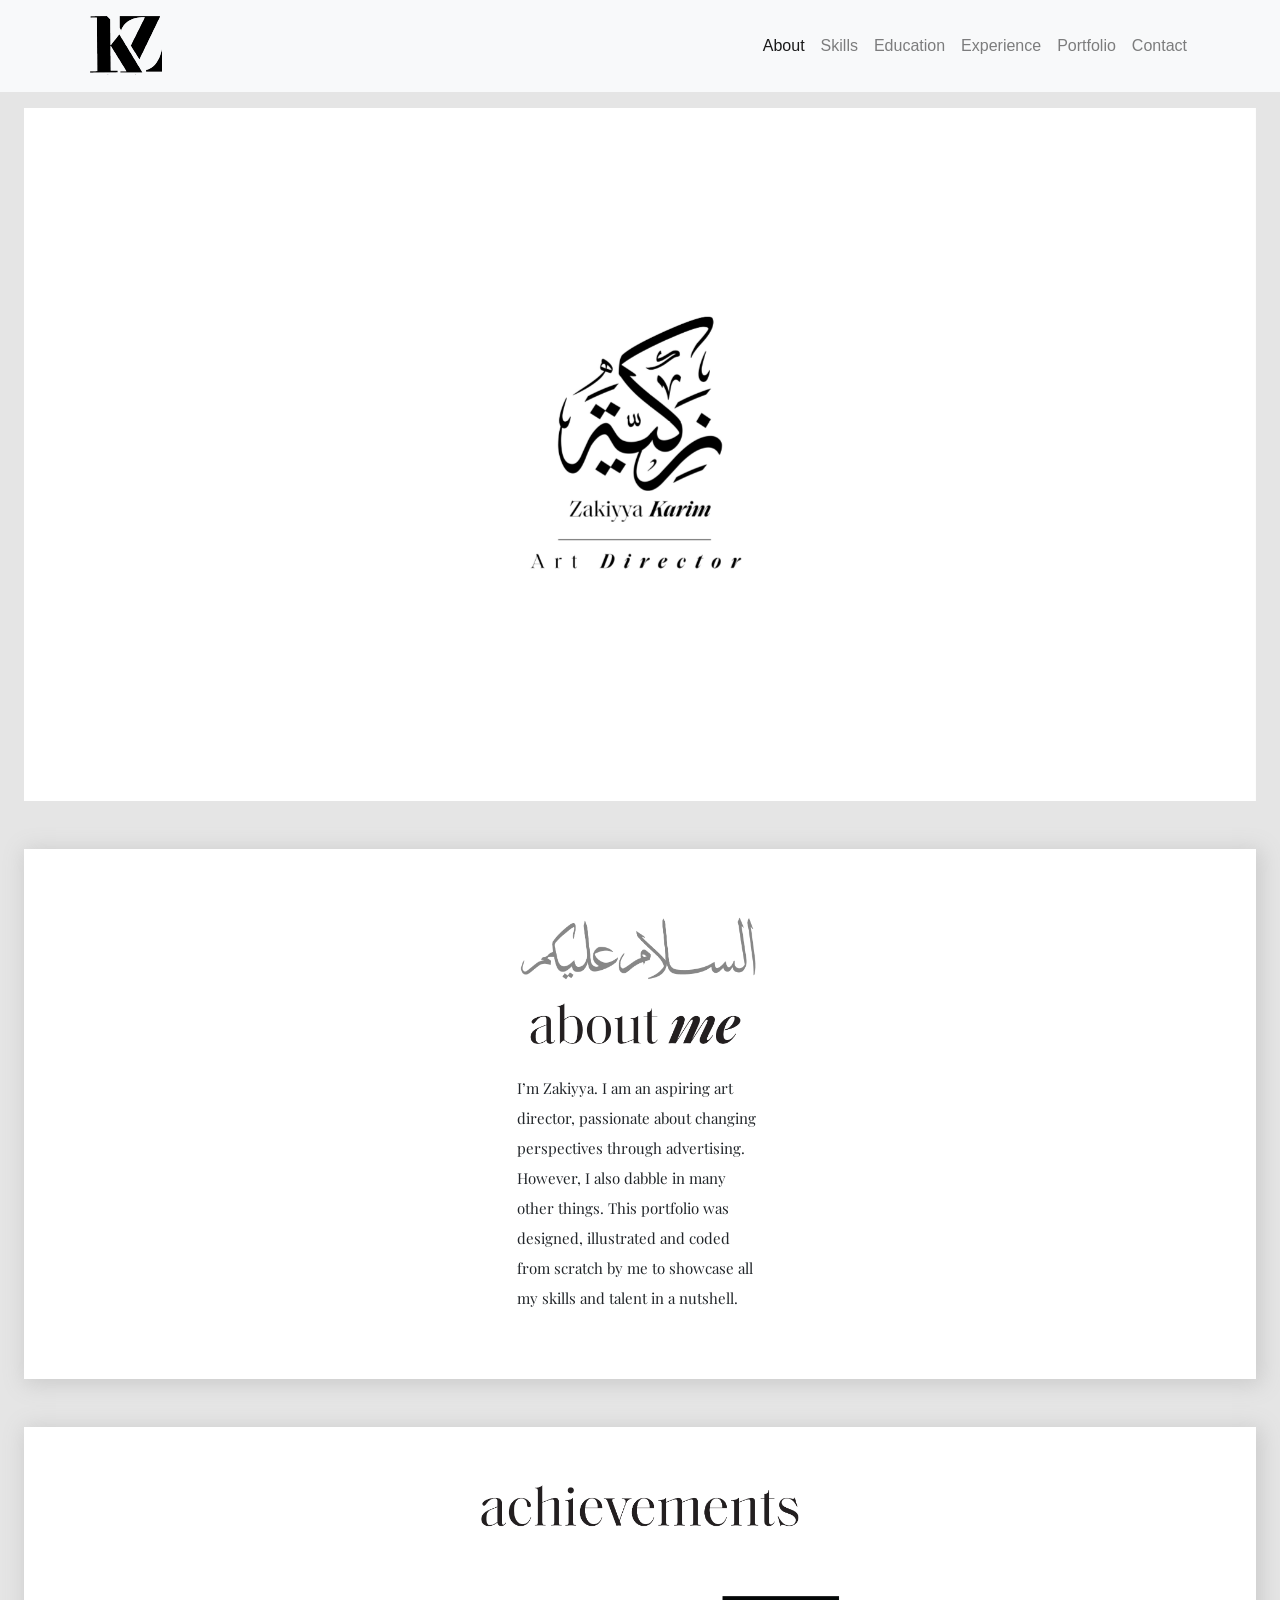
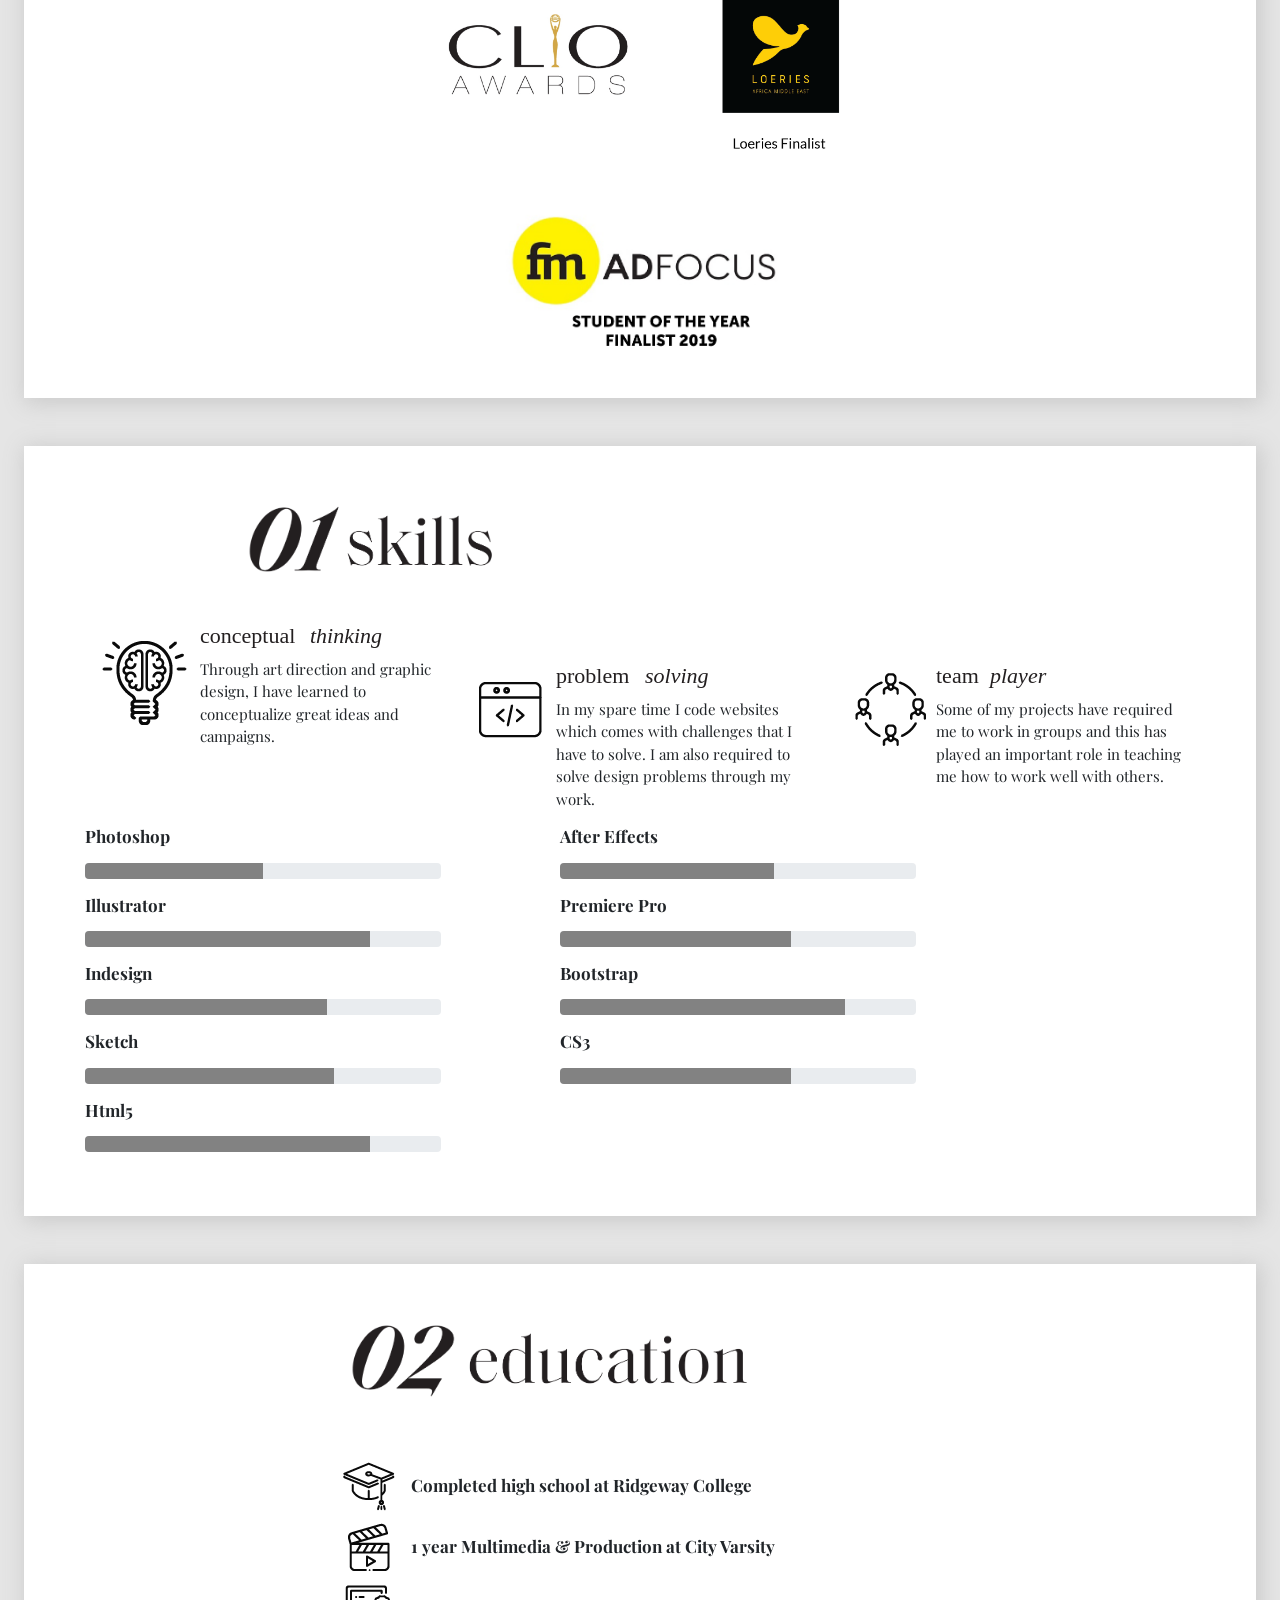
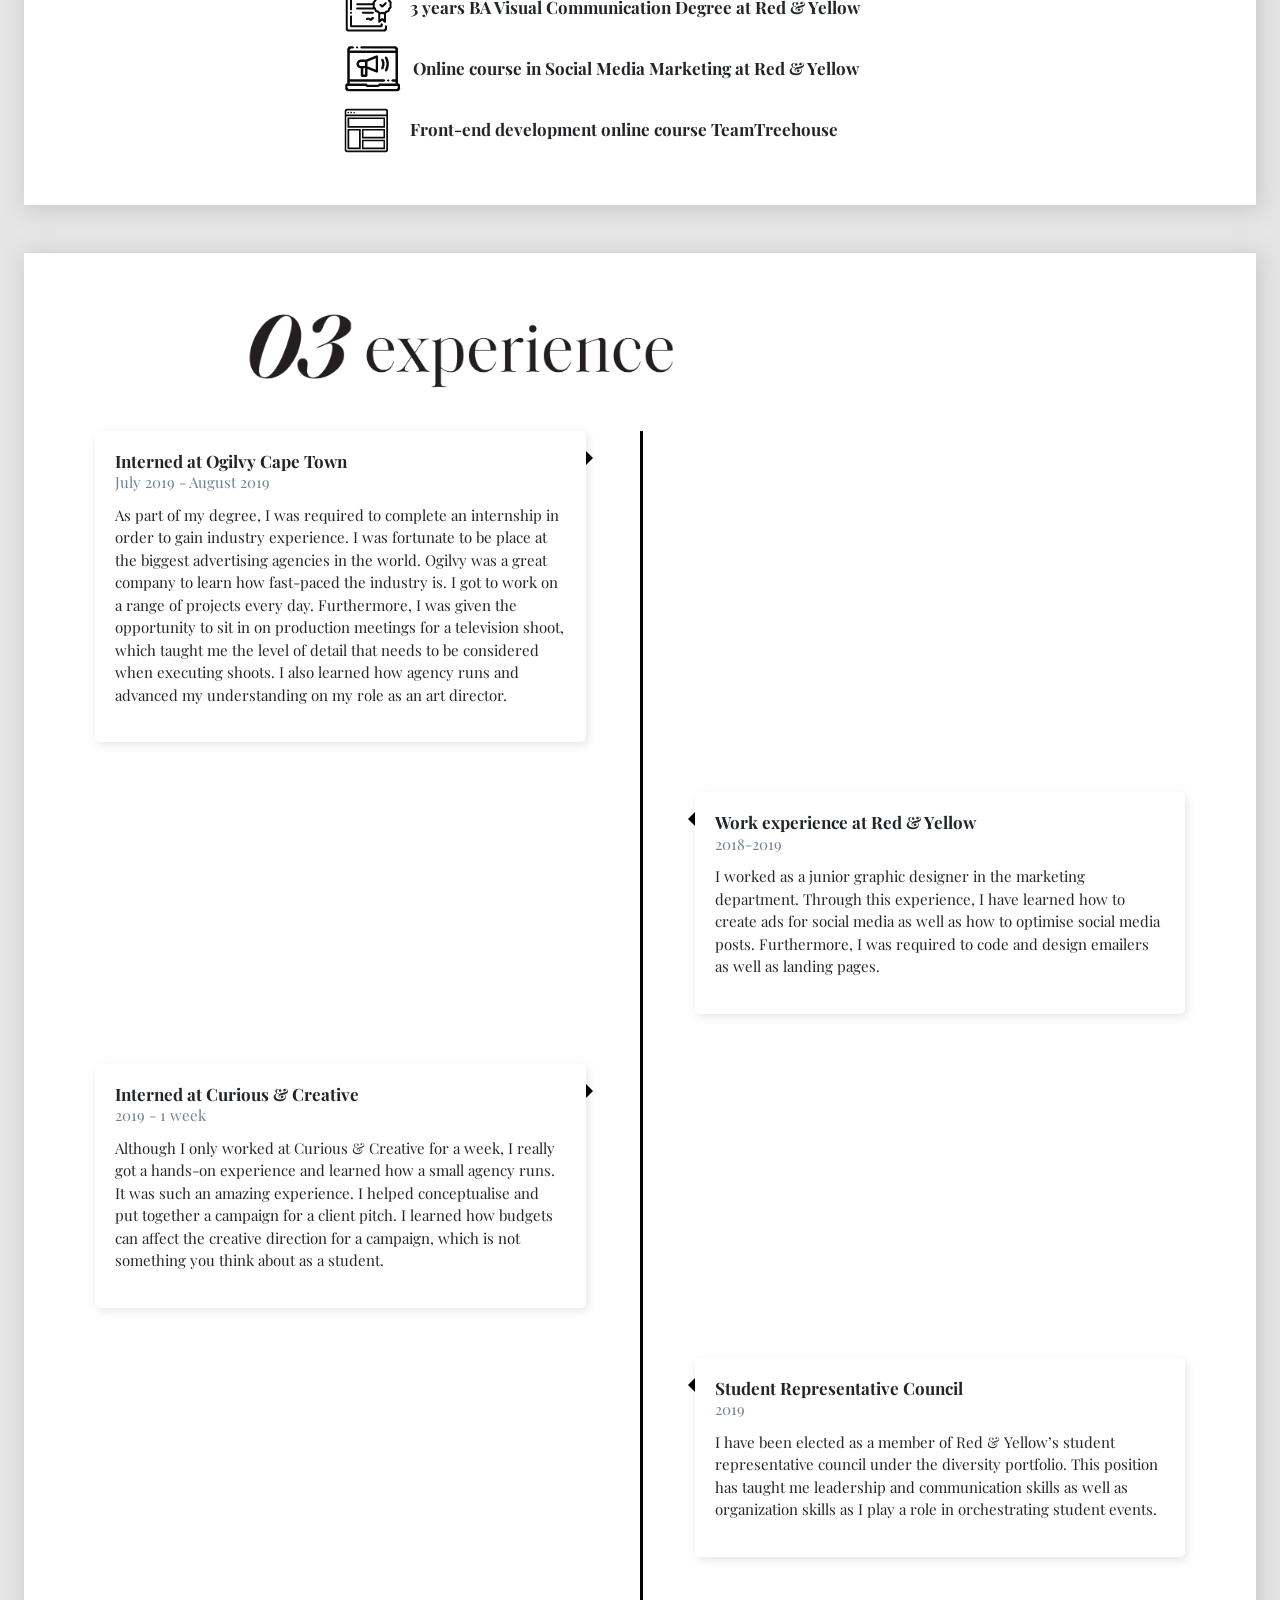
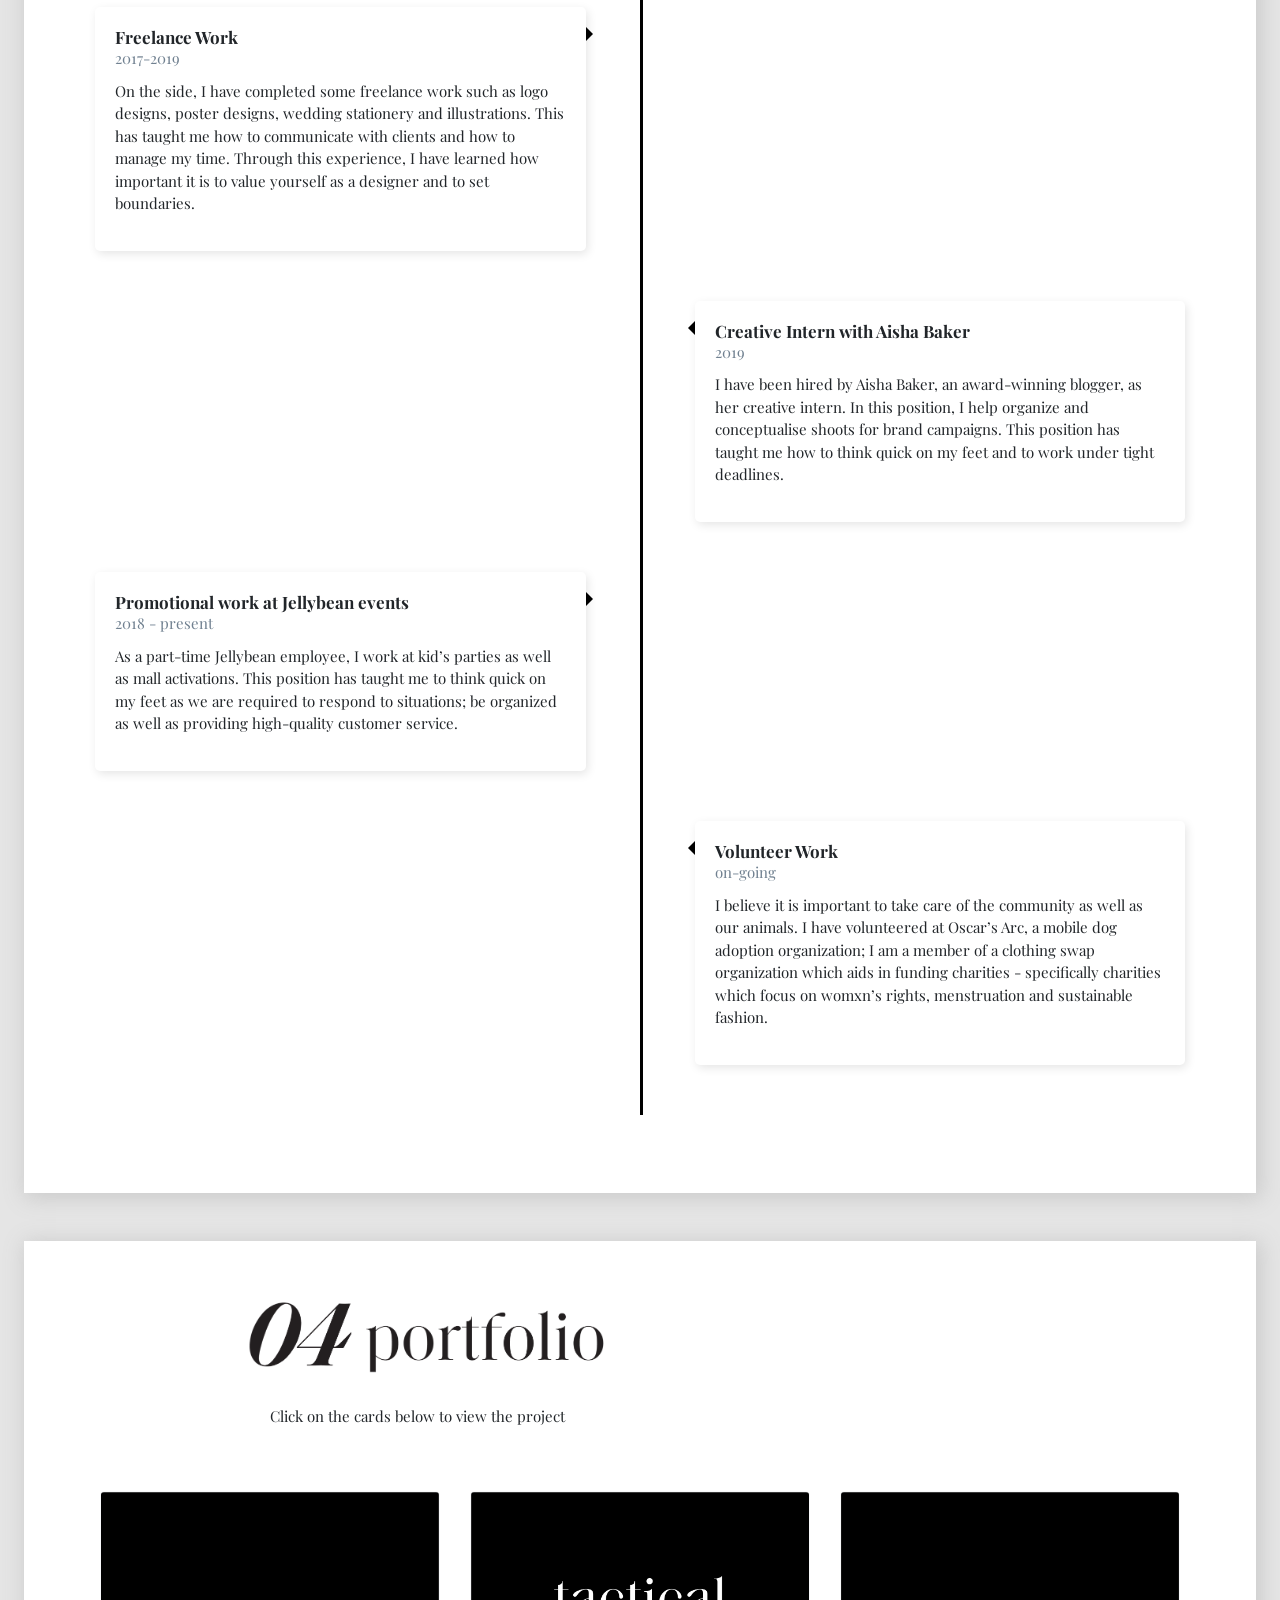
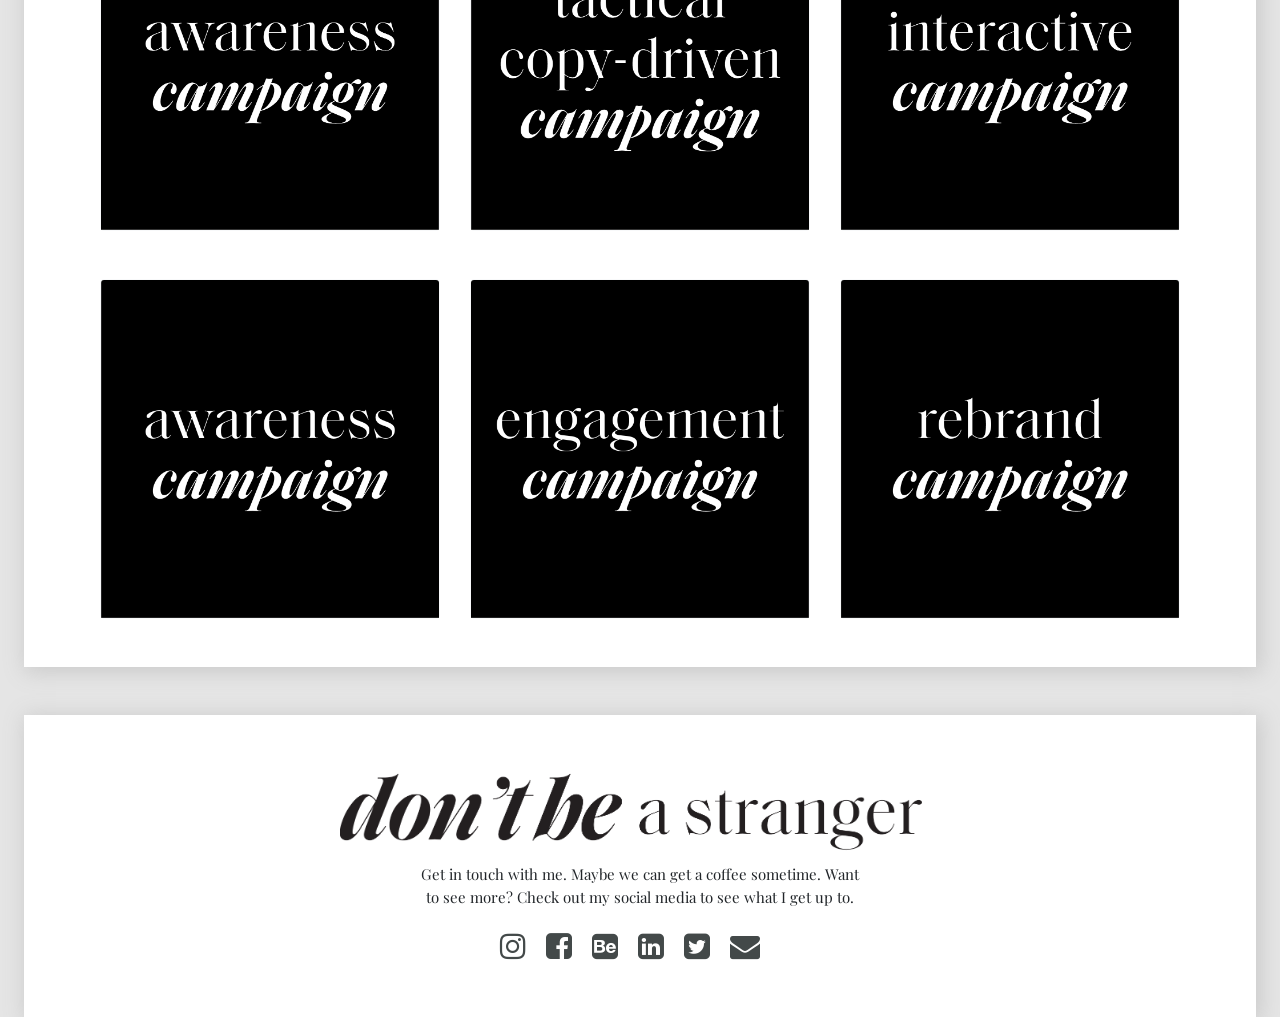
==== index.html @ 4becac63 "font d" ====
<!doctype html>
<html lang="en">
  <head>
    <!-- Required meta tags -->
    <meta charset="utf-8">
    <meta name="viewport" content="width=device-width, initial-scale=1, shrink-to-fit=no">

    <!-- Bootstrap CSS -->
    <link rel="stylesheet" href="https://stackpath.bootstrapcdn.com/bootstrap/4.3.1/css/bootstrap.min.css" integrity="sha384-ggOyR0iXCbMQv3Xipma34MD+dH/1fQ784/j6cY/iJTQUOhcWr7x9JvoRxT2MZw1T" crossorigin="anonymous">
 <!--css-->
      <link href="https://fonts.googleapis.com/css?family=Playfair+Display&display=swap" rel="stylesheet">
      <link rel="stylesheet" href="css/styles.css">
        
         <link rel="stylesheet" href="timeline/css/style.css">
       <link rel="stylesheet" href="https://cdnjs.cloudflare.com/ajax/libs/font-awesome/4.7.0/css/font-awesome.min.css">
   
    <title>Zakiyya Karim</title>
      <script src="https://cdnjs.cloudflare.com/ajax/libs/modernizr/2.8.3/modernizr.min.js" type="text/javascript"></script>
      <script src="typewriterjs-master/dist/core.js"></script>
            
  </head>
  <body>
    <!--Navbar-->
         <nav class="navbar navbar-expand-lg navbar-light bg-light">
             <div class="container">
      <a class="navbar-brand" href="#"><img src="images/logo-01.png"> </a>
      <button class="navbar-toggler" type="button" data-toggle="collapse" data-target="#navbarNavAltMarkup" aria-controls="navbarNavAltMarkup" aria-expanded="false" aria-label="Toggle navigation">
        <span class="navbar-toggler-icon"></span>
      </button>
        <div class="collapse navbar-collapse" id="navbarNavAltMarkup">
        <div class="navbar-nav ml-auto">
          <a class="nav-item nav-link active" href="#about">About <span class="sr-only">(current)</span></a>
          <a class="nav-item nav-link" href="#skills">Skills</a>
          <a class="nav-item nav-link" href="#education">Education</a>
          <a class="nav-item nav-link" href="#experience">Experience</a>
          <a class="nav-item nav-link" href="#portfolio">Portfolio</a>
          <a class="nav-item nav-link" href="#contact">Contact</a>
    
        </div>
        </div>
        </div>
        </nav>
    <!--/navbar--> 
      
      <!--slide-show-->
      <div class="container_fluid px-4">
       <div id="carouselExampleIndicators" class="carousel slide mt-3" data-ride="carousel">
  <ol class="carousel-indicators">
    <li data-target="#carouselExampleIndicators" data-slide-to="0" class="active"></li>
    <li data-target="#carouselExampleIndicators" data-slide-to="1"></li>
    <li data-target="#carouselExampleIndicators" data-slide-to="2"></li>
  </ol>
  <div class="carousel-inner">
    <div class="carousel-item active">
      <img class="d-block w-100" src="porti-design-02.jpg" alt="First slide">
    </div>
    
  </div>
  
</div>
        </div>
  
      <!--/slide-show-->
      <div class="space mt-5"></div>
      <!--aboutme-->
       
      <div class="container_fluid px-4" id="about" >
        
                  <div class="white_bg mb-5">
      <div class="row">
          <div class="mx-auto pt-5">
              
            <img src="assalaam-03.jpg" height="100px">
          </div>
                      </div>
              
          <div class="row">  

<img src="images/h2-05.png" height="60px" class="mx-auto">
              </div>
                      
                     
                       
                      <div class="row">
                      <div class=" col-md-6 col-lg-3 mx-auto mt-3">
                      <p style="padding-bottom: 50px; padding-right: 20px; padding-left: 20px; text-align: left; line-height: 30px">I’m Zakiyya. I am an aspiring art director, passionate about changing perspectives through advertising. However, I also dabble in many other things. This portfolio was designed, illustrated and coded from scratch by me to showcase all my skills and talent in a nutshell. </p>
                          </div>
                          </div>
        </div>
      </div>
   
        <!--/aboutme-->
        <!--/achievements-->
       <div class="container_fluid px-4" id="about" >
        
                  <div class="white_bg mb-5">
      <div class="row">
          <div class="mx-auto mt-5">

  <h2 style="font-size: 42px"> 
    


<img src="images/h2-06.png" height="60px">
</h2>
</div>
                      </div>
                      
                     
                       
                      <div class="row">
                      <div class="col-7 mx-auto mt-3">
                    <a href="https://clios.com/awards/winner/student-fashion-beauty/mr-prices-the-case-for-her/girlfluence-65924"> <img src="images/boards-10.png" style="padding-bottom:20px"></a> <br>
                         
                          </div>
                         
                          
                          </div>
                         <div class="row">
                           <img src="images/SOTY-01.png" height="200px" class="mx-auto mb-4">
                          </div>
        </div>
      </div>
      
        <!--/achievements-->
      <!--skills-->
       <div class="container_fluid px-4" id="skills">
        
                  <div class="white_bg pb-5 pt-5">
                      <div class="col-5 offset-2">
                   
                  

<img src="images/skills-02.png" height="100px">
                          </div>
                 <div class="container mx-auto mt-4">
                     <div class="row">
            <div class="col-md-4 mt-2">
               <img src="images/icons/brain-01.png" style="float: left; margin-bottom:50px">
                
               <svg width="192px" height="22px" viewBox="0 0 192 22" version="1.1" xmlns="http://www.w3.org/2000/svg" xmlns:xlink="http://www.w3.org/1999/xlink">
    <g id="Welcome" stroke="none" stroke-width="1" fill="none" fill-rule="evenodd" font-size="22">
        <g id="Desktop-HD" transform="translate(-573.000000, -749.000000)" fill="#231F20">
            <text id="conceptual" font-family="SaolDisplay-Regular, Saol Display" font-weight="normal">
                <tspan x="573" y="765">conceptual</tspan>
            </text>
            <text id="thinking" font-family="SaolDisplay-SemiboldItalic, Saol Display" font-style="italic" font-weight="500">
                <tspan x="683" y="765">thinking</tspan>
            </text>
        </g>
    </g>
</svg>
                         <p class="mt-2">Through art direction and graphic design, I have learned to conceptualize great ideas and campaigns.</p>
               </div>
                         <div class=" col-md-4 mt-5">
               <img src="images/icons/code-01.png" style="float: left; margin-bottom:50px">
                <svg width="157px" height="22px" viewBox="0 0 157 22" version="1.1" xmlns="http://www.w3.org/2000/svg" xmlns:xlink="http://www.w3.org/1999/xlink">
    <g id="Welcome" stroke="none" stroke-width="1" fill="none" fill-rule="evenodd" font-size="22">
        <g id="Desktop-HD" transform="translate(-573.000000, -795.000000)" fill="#231F20">
            <text id="problem" font-family="SaolDisplay-Regular, Saol Display" font-weight="normal">
                <tspan x="573" y="811">problem</tspan>
            </text>
            <text id="solving" font-family="SaolDisplay-SemiboldItalic, Saol Display" font-style="italic" font-weight="500">
                <tspan x="662" y="811">solving</tspan>
            </text>
        </g>
    </g></svg>
                         <p class="mt-2">In my spare time I code websites which comes with challenges that I have to solve. I am also required to solve design problems through my work.</p>
               </div>
                         <div class="col-md-4 mt-5">
               <img src="images/icons/team-01.png" style="float: left; margin-bottom:50px;">                

                             <svg width="114px" height="22px" viewBox="0 0 114 22" version="1.1" xmlns="http://www.w3.org/2000/svg" xmlns:xlink="http://www.w3.org/1999/xlink">
    <g id="Welcome" stroke="none" stroke-width="1" fill="none" fill-rule="evenodd" font-size="22">
        <g id="Desktop-HD" transform="translate(-573.000000, -702.000000)" fill="#231F20">
            <text id="team" font-family="SaolDisplay-Regular, Saol Display" font-weight="normal">
                <tspan x="573" y="718.449799">team</tspan>
            </text>
            <text id="player" font-family="SaolDisplay-SemiboldItalic, Saol Display" font-style="italic" font-weight="500">
                <tspan x="627" y="718">player</tspan>
            </text>
        </g>
    </g>
</svg>
                         <p class="mt-2">Some of my projects have required me to work in groups and this has played an important role in teaching me how to work well with others.</p>
               </div>
                
                         </div>
           </div>
                      
                          <!--/skills-->
                      
                      <!--progressbars-->
                      <div class="container">
                      <div class="row">
                          <div class="col-md-5 col-sm-7">
                          <h3 class="pb-3">Photoshop</h3>
                               <div style="width: 80%; ">
                        <div class="progress mb-3">
                            <div class="progress-bar" role="progressbar" aria-valuenow="60" aria-valuemin="0" aria-valuemax="100" style="max-width: 50%">
                              
                            </div>
                            </div>
                                </div>
                              </div>
                          <div class="col-md-5 col-sm-7">
                          <h3 class="pb-3">After Effects</h3>
                              <div style="width: 80%; ">
                        <div class="progress mb-3">
                            <div class="progress-bar" role="progressbar" aria-valuenow="60" aria-valuemin="0" aria-valuemax="100" style="max-width: 60%">
                     
                            </div>
                            </div>
                                </div> 
                              </div>
                          </div>
                            
                          <!--row2-->
                          <div class="row">
                          <div class="col-md-5 col-sm-7">
                          <h3 class="pb-3">Illustrator</h3>
                               <div style="width: 80%; ">
                        <div class="progress mb-3">
                            <div class="progress-bar" role="progressbar" aria-valuenow="60" aria-valuemin="0" aria-valuemax="100" style="max-width: 80%">
                       
                            </div>
                            </div>
                                </div>
                              </div>
                          <div class="col-md-5 col-sm-7">
                          <h3 class="pb-3">Premiere Pro</h3>
                              <div style="width: 80%; ">
                        <div class="progress mb-3">
                            <div class="progress-bar" role="progressbar" aria-valuenow="60" aria-valuemin="0" aria-valuemax="100" style="max-width: 65%">
                            
                            </div>
                            </div>
                                </div> 
                              </div>
                          </div>
                          <!--/row2-->
                          
                             <!--row3-->
                          <div class="row">
                          <div class="col-md-5 col-sm-7">
                          <h3 class="pb-3">Indesign</h3>
                               <div style="width: 80%; ">
                        <div class="progress mb-3">
                            <div class="progress-bar" role="progressbar" aria-valuenow="60" aria-valuemin="0" aria-valuemax="100" style="max-width: 68%">
                                
                            </div>
                            </div>
                                </div>
                              </div>
                          <div class="col-md-5 col-sm-7">
                          <h3 class="pb-3">Bootstrap</h3>
                              <div style="width: 80%; ">
                        <div class="progress mb-3">
                            <div class="progress-bar" role="progressbar" aria-valuenow="60" aria-valuemin="0" aria-valuemax="100" style="max-width: 80%">
                            
                            </div>
                            </div>
                                </div> 
                              </div>
                          </div>
                          <!--/row-->
                          
                            <!--row3-->
                          <div class="row">
                          <div class="col-md-5 col-sm-7">
                          <h3 class="pb-3">Sketch</h3>
                               <div style="width: 80%; ">
                        <div class="progress mb-3">
                            <div class="progress-bar" role="progressbar" aria-valuenow="60" aria-valuemin="0" aria-valuemax="100" style="max-width: 70%">
                            
                            </div>
                            </div>
                                </div>
                              </div>
                          <div class="col-md-5 col-sm-7">
                          <h3 class="pb-3">CS3</h3>
                              <div style="width: 80%; ">
                        <div class="progress mb-3">
                            <div class="progress-bar" role="progressbar" aria-valuenow="60" aria-valuemin="0" aria-valuemax="100" style="max-width: 65%">
                                
                            </div>
                            </div>
                                </div> 
                              </div>
                          </div>
                          <!--/row-->
                          <!--lastrow-->
                           <div class="row">
                          <div class="col-md-5 col-sm-7">
                          <h3 class="pb-3">Html5</h3>
                               <div style="width: 80%; ">
                        <div class="progress mb-3">
                            <div class="progress-bar" role="progressbar" aria-valuenow="60" aria-valuemin="0" aria-valuemax="100" style="max-width: 80%">
                              
                            </div>
                            </div>
                                </div>
                              </div>
                          </div>
                          <!--/lastrow-->
                      </div>
           </div>        
            </div>
      
           
    
      <!--/progressbar-->
      
      <!--education-->
       <div class="container_fluid px-4" id="education">
        <div class="mt-5"></div>
                  <div class="white_bg pb-5 pt-5">
                      <div class="col-5 offset-3">
                     
<img src="images/headings-01.png" height="100px">
                          
                          </div>
                      <div class="row mt-5">
                         <div class="offset-3 col-sm-7 mr-5">
                            <img src="images/icons/highschool-01.png" style="float:left"> <h3 style="float:left; margin-left: 2%; margin-top: 15px">Completed high school at Ridgeway College</h3>
                          </div>
                      </div>
                      <!--cityvarsity-->
                       <div class="row mt-2">
                         <div class="offset-3 col-sm-7 mr-5">
                            <img class="img_fluid" src="images/icons/cityvarsity-01.png" style="float:left"> <h3 style="float:left; margin-left: 2%; margin-top: 15px">1 year Multimedia &amp; Production at City Varsity</h3>
                          </div>
                      </div>
                       <!--/cityvarsity-->
                       <!--R&Y-->
                       <div class="row mt-2">
                         <div class="offset-3 col-sm-9 mr-4">
                            <img src="images/icons/redandyellow-01.png" style="float:left"> <h3 style="float:left; margin-left: 1.5%; margin-top: 15px">3 years BA Visual Communication Degree at Red &amp; Yellow </h3>
                          </div>
                      </div>
                       <!--/R&Y-->
                       <!--socialmedia-->
                      <div class="row mt-2">
                         <div class="offset-3 col-sm-9 mr-5">
                            <img src="images/icons/socialmedia-01.png" style="float:left"> <h3 style="float:left; margin-left: 1%; margin-top: 15px">Online course in Social Media Marketing at Red &amp; Yellow </h3>
                          </div>
                      </div>
                       <!--/socialmedia-->
                       <!--treehouse-->
                        <div class="row mt-2">
                         <div class="offset-3 col-sm-9 mr-5">
                            <img src="images/icons/coding-01.png" style="float:left"> <h3 style="float:left; margin-left: 2%; margin-top: 15px">Front-end development online course TeamTreehouse</h3>
                          </div>
                      </div>
                       <!--/treehouse-->
                  </div>
      </div>
      <!--/education-->
      
      <!--experience-->
       <div class="container_fluid px-4" id="experience">
        <div class="mt-5"></div>
                  <div class="white_bg pb-5 pt-5">
                 
     <div class="col-6 offset-2">
 <img src="images/headings-02.png" height="100px">
                          </div>

		<div class="container">
    
		<div id="timeline">
			<div class="timeline-item">
				<div class="timeline-icon">
					
                    
<path fill="#FFFFFF" d="M19.998,6.766l-5.759-0.544c-0.362-0.032-0.676-0.264-0.822-0.61l-2.064-4.999
	c-0.329-0.825-1.5-0.825-1.83,0L7.476,5.611c-0.132,0.346-0.462,0.578-0.824,0.61L0.894,6.766C0.035,6.848-0.312,7.921,0.333,8.499
	l4.338,3.811c0.279,0.246,0.395,0.609,0.314,0.975l-1.304,5.345c-0.199,0.842,0.708,1.534,1.468,1.089l4.801-2.822
	c0.313-0.181,0.695-0.181,1.006,0l4.803,2.822c0.759,0.445,1.666-0.23,1.468-1.089l-1.288-5.345
	c-0.081-0.365,0.035-0.729,0.313-0.975l4.34-3.811C21.219,7.921,20.855,6.848,19.998,6.766z"/>


				</div>
				<div class="timeline-content">
					<h3>Interned at Ogilvy Cape Town</h3>
                          <p style="font-weight: 100; margin-bottom: 10px; color: slategray">July 2019 - August 2019</p>
					<p>
						As part of my degree, I was required to complete an internship in order to gain industry experience. I was fortunate to be place at the biggest advertising agencies in the world. Ogilvy was a great company to learn how fast-paced the industry is. I got to work on a range of projects every day. Furthermore, I was given the opportunity to sit in on production meetings for a television shoot, which taught me the level of detail that needs to be considered when executing shoots. I also learned how agency runs and advanced my understanding on my role as an art director.    
					</p>
	
				</div>
			</div>

			<div class="timeline-item">
				<div class="timeline-icon">
				</div>
				<div class="timeline-content right">
					<h3>Work experience at Red &amp; Yellow</h3>
                    <p style="font-weight: 100; margin-bottom: 10px; color: slategray">2018-2019</p>
					<p>
						I worked as a junior graphic designer in the marketing department. Through this experience, I have learned how to create ads for social media as well as how to optimise social media posts. Furthermore, I was required to code and design emailers as well as landing pages. 
					</p>
					
				</div>
			</div>

			<div class="timeline-item">
				<div class="timeline-icon">
				</div>
				<div class="timeline-content">
						<h3>Interned at Curious &amp; Creative</h3>
                    <p style="font-weight: 100; margin-bottom: 10px; color: slategray">2019 - 1 week</p>
					<p>
						Although I only worked at Curious &amp; Creative for a week, I really got a hands-on experience and learned how a small agency runs. It was such an amazing experience. I helped conceptualise and put together a campaign for a client pitch. I learned how budgets can affect the creative direction for a campaign, which is not something you think about as a student.
					</p>
			
				</div>
			</div>
            
            <div class="timeline-item">
				<div class="timeline-icon">
				</div>
				<div class="timeline-content right">
					<h3>Student Representative Council</h3>
                          <p style="font-weight: 100; margin-bottom: 10px; color: slategray">2019</p>
					<p>
						I have been elected as a member of Red &amp; Yellow’s student representative council under the diversity portfolio. This position has taught me leadership and communication skills as well as organization skills as I play a role in orchestrating student events.  
					</p>
					
				</div>
			</div>
            
            <div class="timeline-item">
				<div class="timeline-icon">
				</div>
				<div class="timeline-content">
					<h3>Freelance Work</h3>
                    <p style="font-weight: 100; margin-bottom: 10px; color: slategray">2017-2019</p>
					<p>
						On the side, I have completed some freelance work such as logo designs, poster designs, wedding stationery and illustrations. This has taught me how to communicate with clients and how to manage my time. Through this experience, I have learned how important it is to value yourself as a designer and to set boundaries. 
					</p>
			
				</div>
			</div>
            <div class="timeline-item">
				<div class="timeline-icon">
				</div>
				<div class="timeline-content right">
					<h3>Creative Intern with Aisha Baker</h3>
                    <p style="font-weight: 100; margin-bottom: 10px; color: slategray">2019</p>
					<p>
						I have been hired by Aisha Baker, an award-winning blogger, as her creative intern. In this position, I help organize and conceptualise shoots for brand campaigns. This position has taught me how to think quick on my feet and to work under tight deadlines. 
					</p>
			
				</div>
			</div>
            <div class="timeline-item">
				<div class="timeline-icon">
				</div>
				<div class="timeline-content">
					<h3>Promotional work at Jellybean events</h3>
                    <p style="font-weight: 100; margin-bottom: 10px; color: slategray">2018 - present</p>
					<p>
						As a part-time Jellybean employee, I work at kid’s parties as well as mall activations. This position has taught me to think quick on my feet as we are required to respond to situations; be organized as well as providing high-quality customer service.   
					</p>
			
				</div>
			</div>
              <div class="timeline-item">
				<div class="timeline-icon">
				</div>
				<div class="timeline-content right">
					<h3>Volunteer Work</h3>
                    <p style="font-weight: 100; margin-bottom: 10px; color: slategray">on-going</p>
					<p>
						I believe it is important to take care of the community as well as our animals. I have volunteered at Oscar’s Arc, a mobile dog adoption organization; I am a member of a clothing swap organization which aids in funding charities - specifically charities which focus on womxn’s rights, menstruation and sustainable fashion. 
					</p>
			
				</div>
			</div>
		</div>
	</div>
  
  

    <script  src="js/index.js"></script>
                      
            </div>            
           </div>
     
 
    
      <!--/experience-->
      <!--portfolio-->
      <div class="container_fluid px-4" id="portfolio">
        <div class="mt-5"></div>
                  <div class="white_bg pb-5 pt-5">
                 
     <div class="col-5 offset-2">
                     
<img src="images/headings-03.png" height="100px">
                          </div>
                      <div class="container">
                          <div class="row offset-2">
                      <p class="mt-3">Click on the cards below to view the project</p>
                              </div>
                          </div>
                      <div class="container">
                      <div class="card-deck mx-auto mt-5">
  <div class="card">
      <button type="button" style="padding: 0"class="btn btn-light" data-toggle="modal" data-target="#myModal">
    <img class="card-img-top" src="images/card-block-02.png" alt="Card image cap">
     

  </button>

  <!-- The Modal -->
  <div class="modal fade" id="myModal">
    <div class="modal-dialog modal-xl">
      <div class="modal-content">
      
        <!-- Modal Header -->
        <div class="modal-header">
          <h4 class="modal-title">Case For Her</h4>
           
          <button type="button" class="close" data-dismiss="modal">&times;</button>
        </div>
        
        <!-- Modal body -->
        <div class="modal-body">
             <h3>Zakiyya Karim &amp; Samantha Rall</h3>
          <img src="images/girlfluence_boards.png">
        </div>
        
        <!-- Modal footer -->
        <div class="modal-footer">
          <button type="button" class="btn btn-secondary" data-dismiss="modal">Close</button>
        </div>
        
      </div>
    </div>
  </div>
        <!-- /The Modal -->
   
  </div>
  <div class="card">
    <button type="button" style="padding: 0"class="btn btn-light" data-toggle="modal" data-target="#myModal2">
    <img class="card-img-top" src="images/card-block-03.png" alt="Card image cap">
      

  </button>
      
  <!-- The Modal -->
  <div class="modal fade" id="myModal2">
    <div class="modal-dialog modal-xl">
      <div class="modal-content">
      
        <!-- Modal Header -->
        <div class="modal-header">
          <h4 class="modal-title">Tactical Advertising</h4>
            
          <button type="button" class="close" data-dismiss="modal">&times;</button>
        </div>
        
        <!-- Modal body -->
        <div class="modal-body">
             <h3>Art direction &amp; copy: Zakiyya Karim</h3>
         <img src="images/tactical-ad-05.png">
        </div>
        
        <!-- Modal footer -->
        <div class="modal-footer">
          <button type="button" class="btn btn-secondary" data-dismiss="modal">Close</button>
        </div>
        
      </div>
    </div>
  </div>
    
  </div>
  <div class="card">
     <button type="button" style="padding: 0"class="btn btn-light" data-toggle="modal" data-target="#myModal3">
    <img class="card-img-top" src="images/card-block-04.png" alt="Card image cap">
      

  </button>
      
  <!-- The Modal -->
  <div class="modal fade" id="myModal3">
    <div class="modal-dialog modal-xl">
      <div class="modal-content">
      
        <!-- Modal Header -->
        <div class="modal-header">
          <h4 class="modal-title">Interactive Campaign</h4>
          <button type="button" class="close" data-dismiss="modal">&times;</button>
        </div>
        
        <!-- Modal body -->
        <div class="modal-body">
            <h3>Art direction &amp; Copy: Zakiyya Karim</h3>
          <img src="images/tabard_boards-01-min.png">
           <div class="embed-responsive embed-responsive-16by9">

</div>
        </div>
        
        <!-- Modal footer -->
        <div class="modal-footer">
          <button type="button" class="btn btn-secondary" data-dismiss="modal">Close</button>
        </div>
        
      </div>
    </div>
  </div>
    
  </div>
</div>
                          
                     <!--second row-->     
                          
                          <div class="card-deck mx-auto mt-5">
  <div class="card">
    <button type="button" style="padding: 0"class="btn btn-light" data-toggle="modal" data-target="#myModal4">
    <img class="card-img-top" src="images/card-block-05.png" alt="Card image cap">
     

  </button>
      
  <!-- The Modal -->
  <div class="modal fade" id="myModal4">
    <div class="modal-dialog modal-xl">
      <div class="modal-content">
      
        <!-- Modal Header -->
        <div class="modal-header">
          <h4 class="modal-title">Awareness Campaign</h4>
          <button type="button" class="close" data-dismiss="modal">&times;</button>
        </div>
        
        <!-- Modal body -->
        <div class="modal-body">
            <h3>Art direction &amp; copy: Zakiyya Karim</h3>
          <img src="images/pampers-10.png">
        </div>
        
        <!-- Modal footer -->
        <div class="modal-footer">
          <button type="button" class="btn btn-secondary" data-dismiss="modal">Close</button>
        </div>
        
      </div>
    </div>
  </div>
   
  </div>
  <div class="card">
       <button type="button" style="padding: 0"class="btn btn-light" data-toggle="modal" data-target="#myModal5">
    <img class="card-img-top" src="images/card-block-06.png" alt="Card image cap">
      </button>
      
       <!-- The Modal -->
  <div class="modal fade" id="myModal5">
    <div class="modal-dialog modal-xl">
      <div class="modal-content">
      
        <!-- Modal Header -->
        <div class="modal-header">
          <h4 class="modal-title">Engagement Campaign</h4>
          <button type="button" class="close" data-dismiss="modal">&times;</button>
        </div>
        
        <!-- Modal body -->
        <div class="modal-body">
               
          <img src="images/engagement-01.png">
        </div>
        
        <!-- Modal footer -->
        <div class="modal-footer">
          <button type="button" class="btn btn-secondary" data-dismiss="modal">Close</button>
        </div>
        
      </div>
    </div>
  </div>
    
  </div>
  <div class="card">
       <button type="button" style="padding: 0"class="btn btn-light" data-toggle="modal" data-target="#myModal6">
    <img class="card-img-top" src="images/card-block-07.png" alt="Card image cap">
      </button>
      
    <!-- The Modal -->
  <div class="modal fade" id="myModal6">
    <div class="modal-dialog modal-xl">
      <div class="modal-content">
      
        <!-- Modal Header -->
        <div class="modal-header">
          <h4 class="modal-title">PriceCheck</h4>
               
          <button type="button" class="close" data-dismiss="modal">&times;</button>
        </div>
        
        <!-- Modal body -->
        <div class="modal-body">
            <h3>Collaboration: Zakiyya Karim, William Barnett &amp; Adam Strong</h3>
           
          <img src="images/pricecheck-01.png">
            <img src="images/pricecheck-02.png">
             <img src="images/pricecheck-03.png">
             <img src="images/pricecheck-04.png">
             <img src="images/pricecheck-05.png">
             <img src="images/pricecheck-06.png">
             <img src="images/pricecheck-07.png">
             <img src="images/pricecheck-08.png">
            
        </div>
        
        <!-- Modal footer -->
        <div class="modal-footer">
          <button type="button" class="btn btn-secondary" data-dismiss="modal">Close</button>
        </div>
        
      </div>
    </div>
  </div>
  </div>
</div>
                             <!--/second row-->     
                      </div>
                      
          </div>
      </div>
 

  

      
      <!--/portfolio-->
      <div class="container_fluid px-4" id="contact">
        <div class="mt-5"></div>
                  <div class="white_bg pb-5 pt-5">
                     <div class="container">
                      <div class="row">
                          
  <img src="images/headings-04.png" height="100px" class="mx-auto">
                          </div>
                      <div class="row">
                           <div class="col-md-5 mx-auto">
                           <p style="text-align: center; font-family: 'Playfair Display'">Get in touch with me. Maybe we can get a coffee sometime. Want to see more? Check out my social media to see what I get up to.</p>
                               </div>
             
                      </div>
                      <div class="row iconss">
                          <div class="mx-auto">
                                <a href="https://www.instagram.com/karimzakiyya/"> <i class="fa fa-instagram"></i></a><a href="https://www.facebook.com/zakiyya.karim"><i class="fa fa-facebook-square"></i></a><a href="https://www.behance.net/zakiyya"><i class="fa fa-behance-square"></i></a><a href="https://za.linkedin.com/in/zakiyya-karim-7a4471158"><i class="fa fa-linkedin-square"></i></a><a href="https://twitter.com/karim_zakiyya"><i class="fa fa-twitter-square"></i></a><a href="mailto:karimzakiyya@gmail.com?Subject=Hello%20again" target="_top"><i class="fa fa-envelope"></i></a>
                              </div>
                      
        </div>
          </div>
                      </div>
      </div>
      
      <script>
$(document).ready(function(){
  // Add scrollspy to <body>
  $('body').scrollspy({target: ".navbar", offset: 50});   

  // Add smooth scrolling on all links inside the navbar
  $("#navbarNavAltMarkup a").on('click', function(event) {
    // Make sure this.hash has a value before overriding default behavior
    if (this.hash !== "") {
      // Prevent default anchor click behavior
      event.preventDefault();

      // Store hash
      var hash = this.hash;

      // Using jQuery's animate() method to add smooth page scroll
      // The optional number (800) specifies the number of milliseconds it takes to scroll to the specified area
      $('html, body').animate({
        scrollTop: $(hash).offset().top
      }, 800, function(){
   
        // Add hash (#) to URL when done scrolling (default click behavior)
        window.location.hash = hash;
      });
    }  // End if
  });
});
</script>
     
    <!-- Optional JavaScript -->
    <!-- jQuery first, then Popper.js, then Bootstrap JS -->

 
     
    <script src="https://code.jquery.com/jquery-3.3.1.slim.min.js" integrity="sha384-q8i/X+965DzO0rT7abK41JStQIAqVgRVzpbzo5smXKp4YfRvH+8abtTE1Pi6jizo" crossorigin="anonymous"></script>
        <script src='https://cdnjs.cloudflare.com/ajax/libs/jquery/3.1.0/jquery.min.js'></script>
        <script  src="js/script.js"></script>
    <script src="https://cdnjs.cloudflare.com/ajax/libs/popper.js/1.14.7/umd/popper.min.js" integrity="sha384-UO2eT0CpHqdSJQ6hJty5KVphtPhzWj9WO1clHTMGa3JDZwrnQq4sF86dIHNDz0W1" crossorigin="anonymous"></script>
    <script src="https://stackpath.bootstrapcdn.com/bootstrap/4.3.1/js/bootstrap.min.js" integrity="sha384-JjSmVgyd0p3pXB1rRibZUAYoIIy6OrQ6VrjIEaFf/nJGzIxFDsf4x0xIM+B07jRM" crossorigin="anonymous"></script>
    
  </body>
</html>
---- css/styles.css ----
body{
    background-color:#e5e5e5;
}

.white_bg{
    background-color: white;
    width: 100%;
    box-shadow:3px 3px 20px 3px #ccc;
}

p{
    font-family: 'Playfair Display';
}

.and{
    font-family: 'Playfair Display';
    font-weight: 900;
    font-size: 70px;
    color: #7AC4A6;
}
h1{
    font-family: 'Lato';
    font-size: 60px;
    color: #383838;
    font-weight: 700;
}
h2{
     color: #383838;
    font-family: 'Lato';
    font-weight: 700;
    
}
.vl{ 
  border-left: 4px solid black;
  height: 70px;
    padding-left: 10px;
}
.vl2{
     border-left: 1px solid #383838;
  height: 110px;
    margin-left: 10px;
    margin-top: 30px;
}
h3{
    font-size: 22px;
    font-family: 'Lato';
    font-weight: 700;
}
p{
    font-size: 15px;
}
.card{
    border: none;
}
h3{
    font-family: 'Playfair Display';
    font-weight: 700;
    font-size: 17px;
    margin-bottom: 0;
}
.progress-bar {
  width: 0;
  animation: progress 1.5s ease-in-out forwards;
    background-color: #828282;
 
  
  .title {
    opacity: 0;
    animation: show 0.35s forwards ease-in-out 0.5s;
  }
} 

@keyframes progress {
  from {
    width: 0;
  }
  to {
    width: 100%;
  }
} 
@keyframes show  {
  from {
    opacity: 0;
  }
  to {
    opacity: 1;
  }
}

.pill-shape{
  background-color: black;
  border: none;
  padding: 5px 10px;
  text-align: center;
  text-decoration: none;
  display: inline-block;

  border-radius: 16px;
  
}
.overlay {
  position: absolute;
  top: 0;
  bottom: 0;
  left: 0;
  right: 0;
  height: 100%;
  width: 100%;
  opacity: 0;
  transition: .5s ease;
  background-color: #7AC4A6;
}
.overlay:hover{
    opacity: 1;
}
.iconss{
    letter-spacing: 20px;
    text-align: center;
    font-size: 30px;
    color: #434949;
}
i:hover{
    color: #7ac4a6;
}
.i{
    text-align: center;
}
a{
    color: #434949;
}
---- timeline/css/style.css ----
header:after, #timeline .timeline-item:after, header:before, #timeline .timeline-item:before {
  content: '';
  display: block;
  width: 100%;
  clear: both;
}

*, *:before, *:after {
  box-sizing: border-box;
  -webkit-box-sizing: border-box;
  -moz-box-sizing: border-box;
}



img {
  max-width: 100%;
}

a {
  text-decoration: none;
}




.project-name {
  text-align: center;
  padding: 10px 0;
}

header {
  background-color:  black;
  padding: 10px;
  -webkit-box-shadow: 0 3px 3px rgba(0, 0, 0, 0.05);
  -moz-box-shadow: 0 3px 3px rgba(0, 0, 0, 0.05);
  -ms-box-shadow: 0 3px 3px rgba(0, 0, 0, 0.05);
  box-shadow: 0 3px 3px rgba(0, 0, 0, 0.05);
}
header .logo {
  color:  black;
  float: left;
  font-family: "Dosis", arial, tahoma, verdana;
  font-size: 22px;
  font-weight: 500;
}
header .logo > span {
  color: #f7aaaa;
  font-weight: 300;
}
header .social {
  float: right;
}
header .social .btn {
  font-family: "Dosis";
  font-size: 14px;
  margin: 10px 5px;
}

#timeline {
  width: 100%;
  margin: 30px auto;
  position: relative;
  padding: 0 10px;
  -webkit-transition: all 0.4s ease;
  -moz-transition: all 0.4s ease;
  -ms-transition: all 0.4s ease;
  transition: all 0.4s ease;
}
#timeline:before {
  content: "";
  width: 3px;
  height: 100%;
  background: black;
  left: 50%;
  top: 0;
  position: absolute;
}
#timeline:after {
  content: "";
  clear: both;
  display: table;
  width: 100%;
}
#timeline .timeline-item {
  margin-bottom: 50px;
  position: relative;
}
#timeline .timeline-item .timeline-icon {
  
  width: 50px;
  height: 50px;
  position: absolute;
  top: 0;
  left: 50%;
  overflow: hidden;
  margin-left: -23px;
  -webkit-border-radius: 50%;
  -moz-border-radius: 50%;
  -ms-border-radius: 50%;
  border-radius: 50%;
   
}

#timeline .timeline-item .timeline-icon svg {
  position: relative;
  top: 14px;
  left: 14px;
}
#timeline .timeline-item .timeline-content {
  width: 45%;
  background: #fff;
  padding: 20px;
  -webkit-box-shadow: 0 3px 0 rgba(0, 0, 0, 0.1);
  -moz-box-shadow: 0 3px 0 rgba(0, 0, 0, 0.1);
  -ms-box-shadow: 0 3px 0 rgba(0, 0, 0, 0.1);
  box-shadow: 2px 3px 10px rgba(0, 0, 0, 0.1);
  -webkit-border-radius: 5px;
  -moz-border-radius: 5px;
  -ms-border-radius: 5px;
  border-radius: 5px;
  -webkit-transition: all 0.3s ease;
  -moz-transition: all 0.3s ease;
  -ms-transition: all 0.3s ease;
  transition: all 0.3s ease;
}
#timeline .timeline-item .timeline-content h2 {
  padding: 15px;
  background: white;
  color: black;
  margin: -20px -20px 0 -20px;
  font-weight: 300;
  -webkit-border-radius: 3px 3px 0 0;
  -moz-border-radius: 3px 3px 0 0;
  -ms-border-radius: 3px 3px 0 0;
  border-radius: 3px 3px 0 0;
}
#timeline .timeline-item .timeline-content:before {
  content: '';
  position: absolute;
  left: 45%;
  top: 20px;
  width: 0;
  height: 0;
  border-top: 7px solid transparent;
  border-bottom: 7px solid transparent;
  border-left: 7px solid black;
}
#timeline .timeline-item .timeline-content.right {
  float: right;
}
#timeline .timeline-item .timeline-content.right:before {
  content: '';
  right: 45%;
  left: inherit;
  border-left: 0;
  border-right: 7px solid black;
}



@media screen and (max-width: 768px) {
  #timeline {
    margin: 30px;
    padding: 0px;
    width: 90%;
  }
  #timeline:before {
    left: 0;
  }
  #timeline .timeline-item .timeline-content {
    width: 90%;
    float: right;
  }
  #timeline .timeline-item .timeline-content:before, #timeline .timeline-item .timeline-content.right:before {
    left: 10%;
    margin-left: -6px;
    border-left: 0;
    border-right: 7px solid #7AC4A6;
  }
  #timeline .timeline-item .timeline-icon {
    left: 0;
      border: #7AC4A6 2px;
  }
}
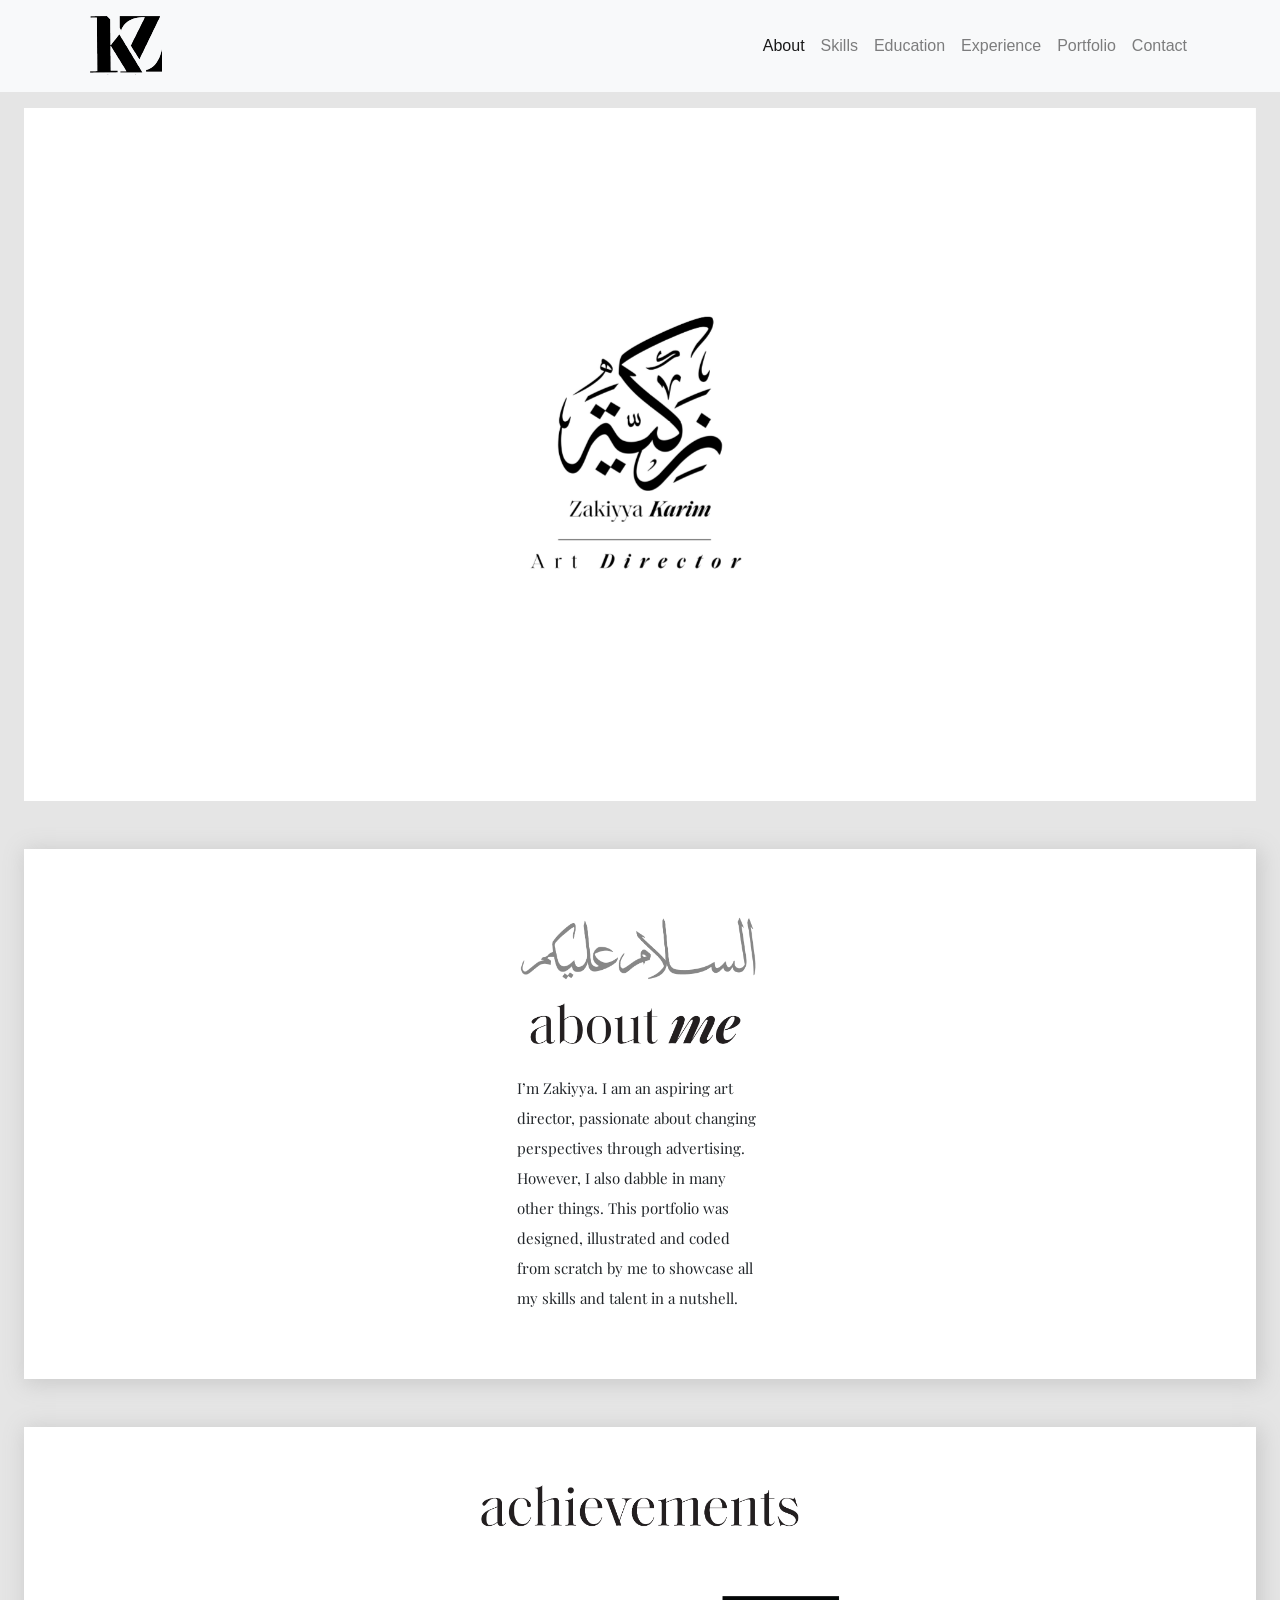
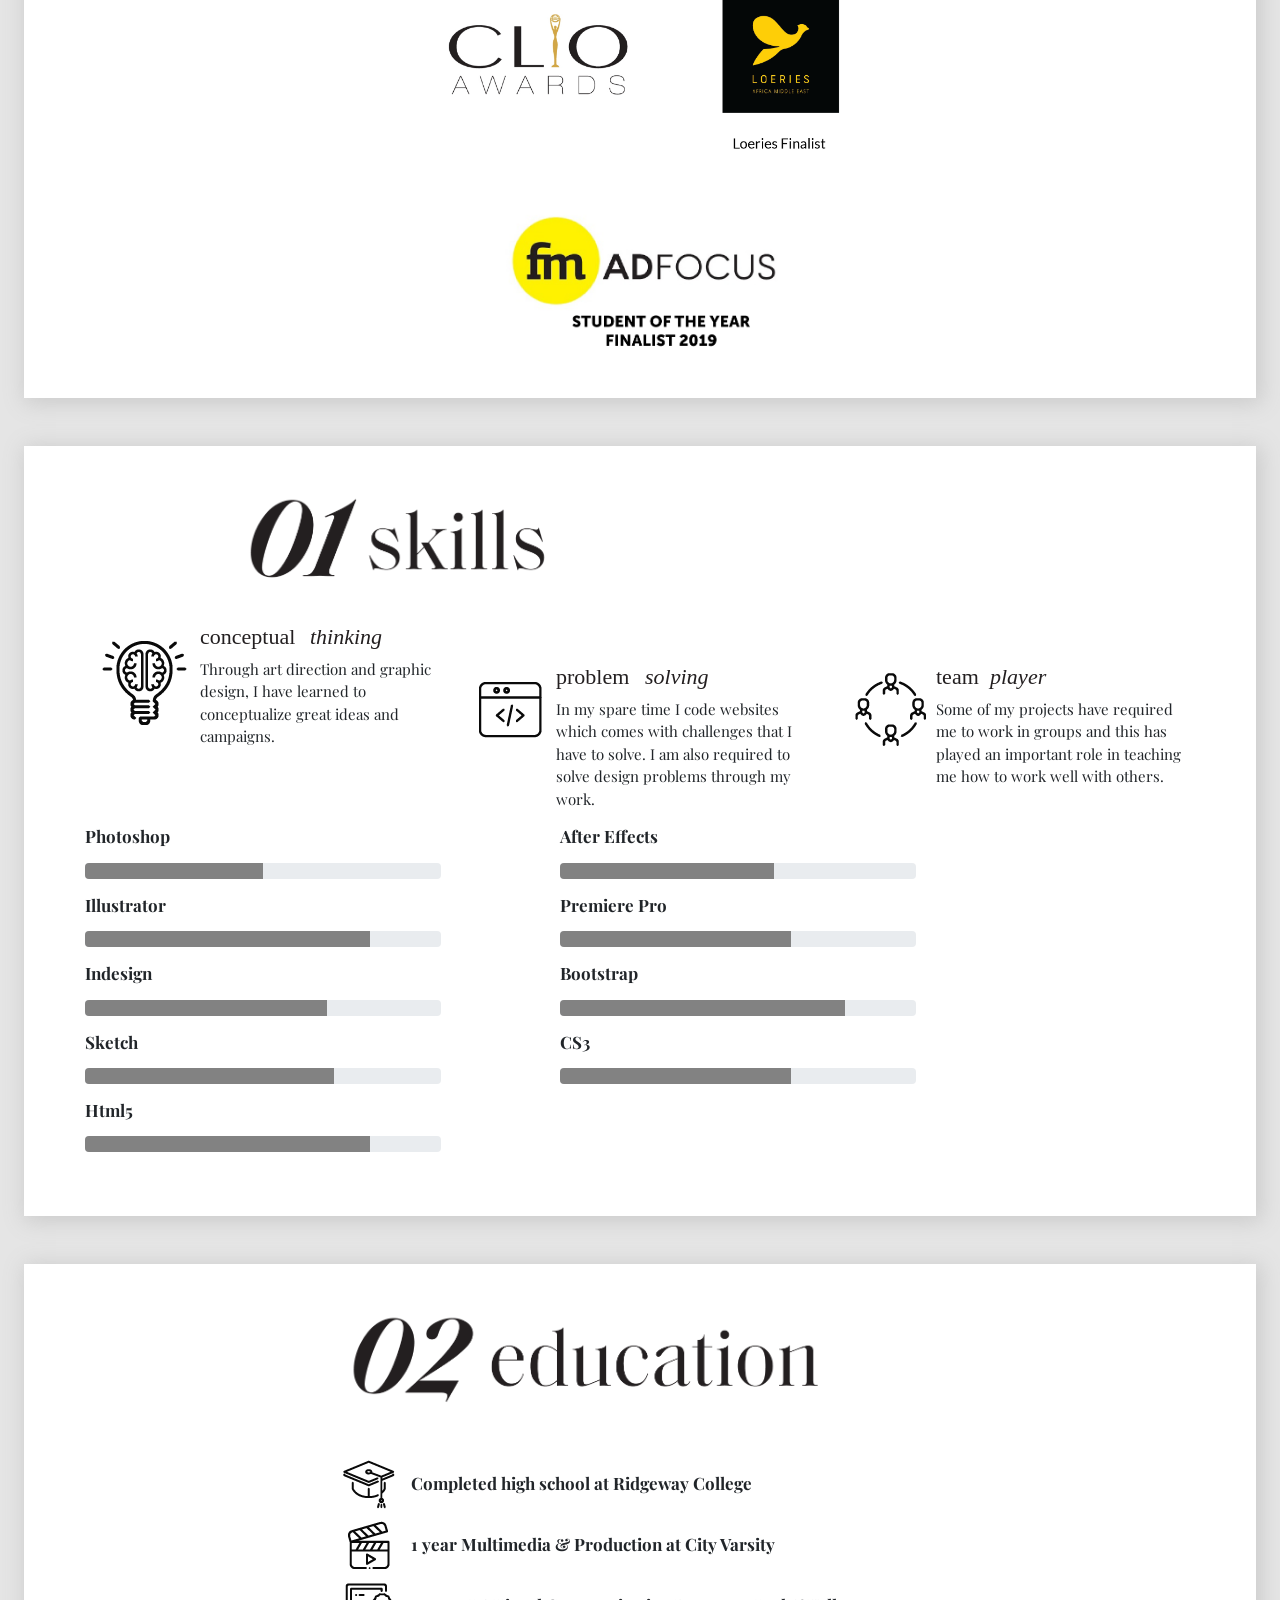
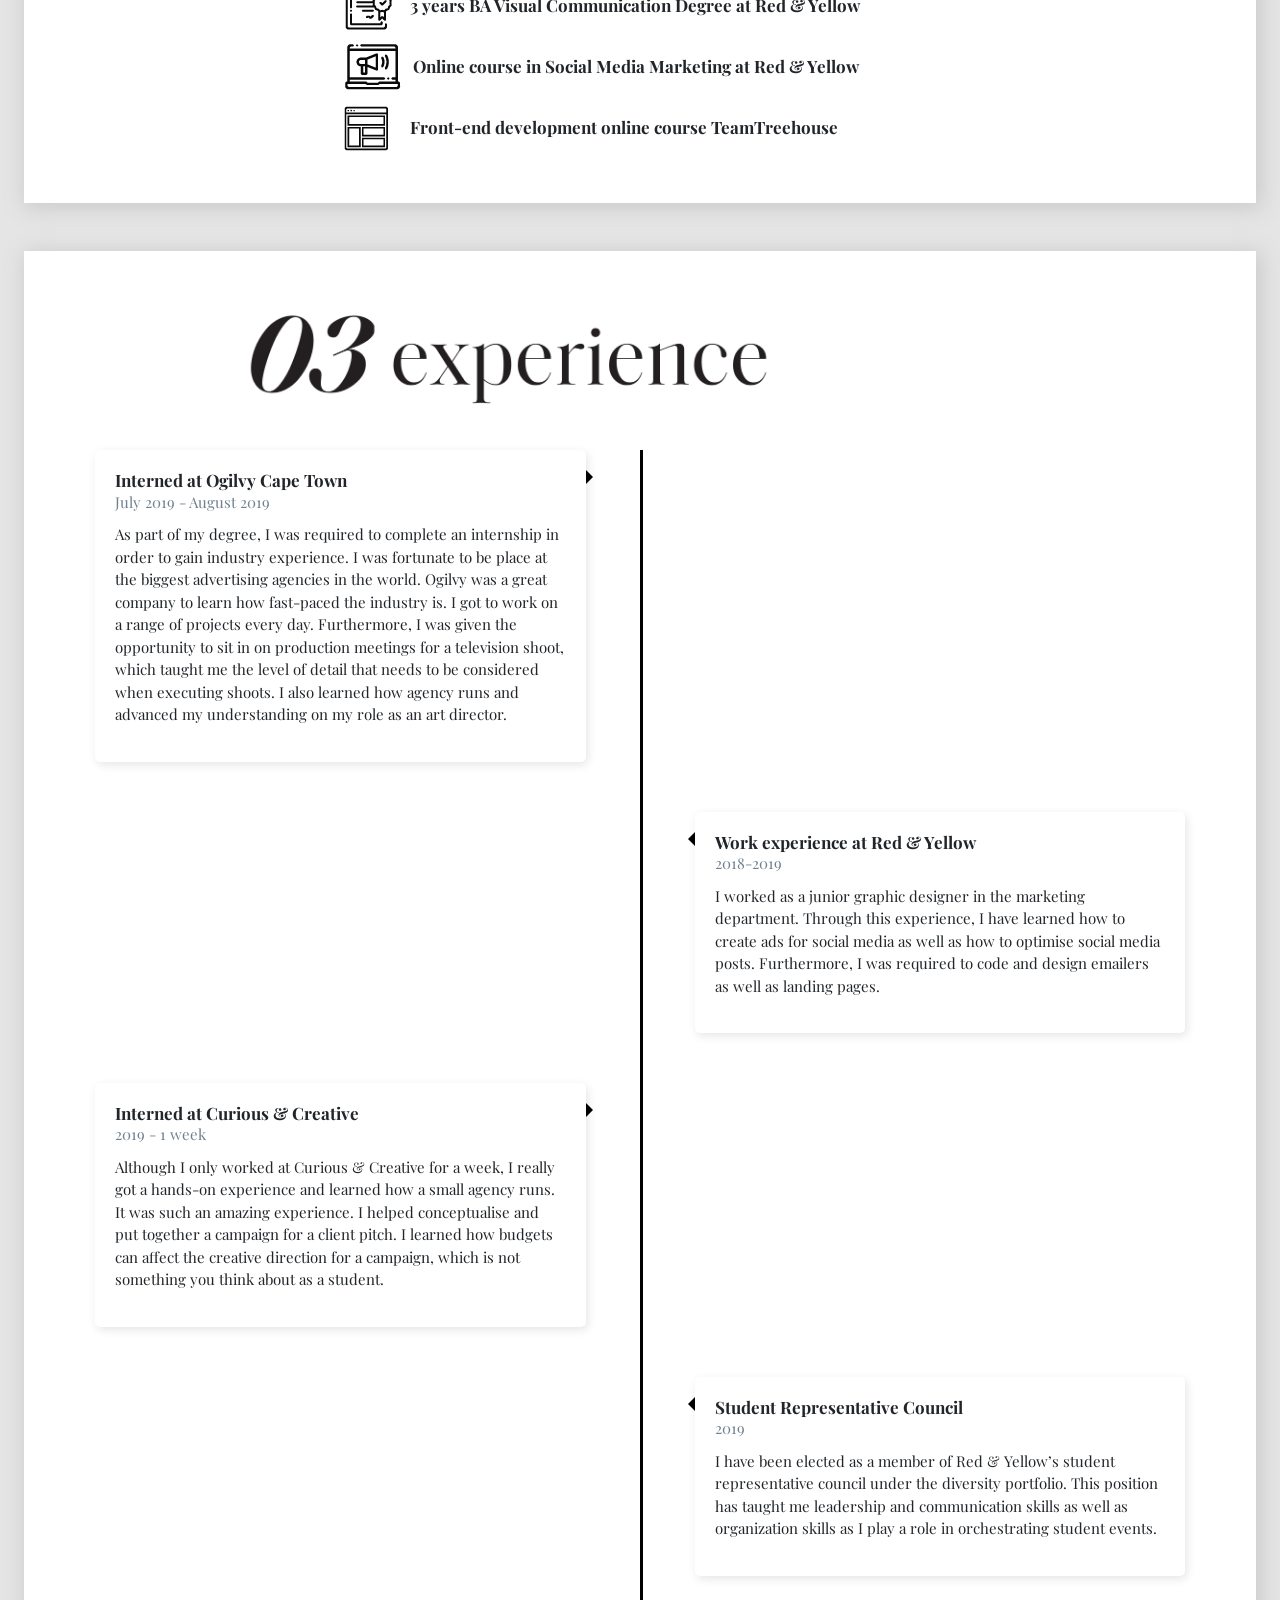
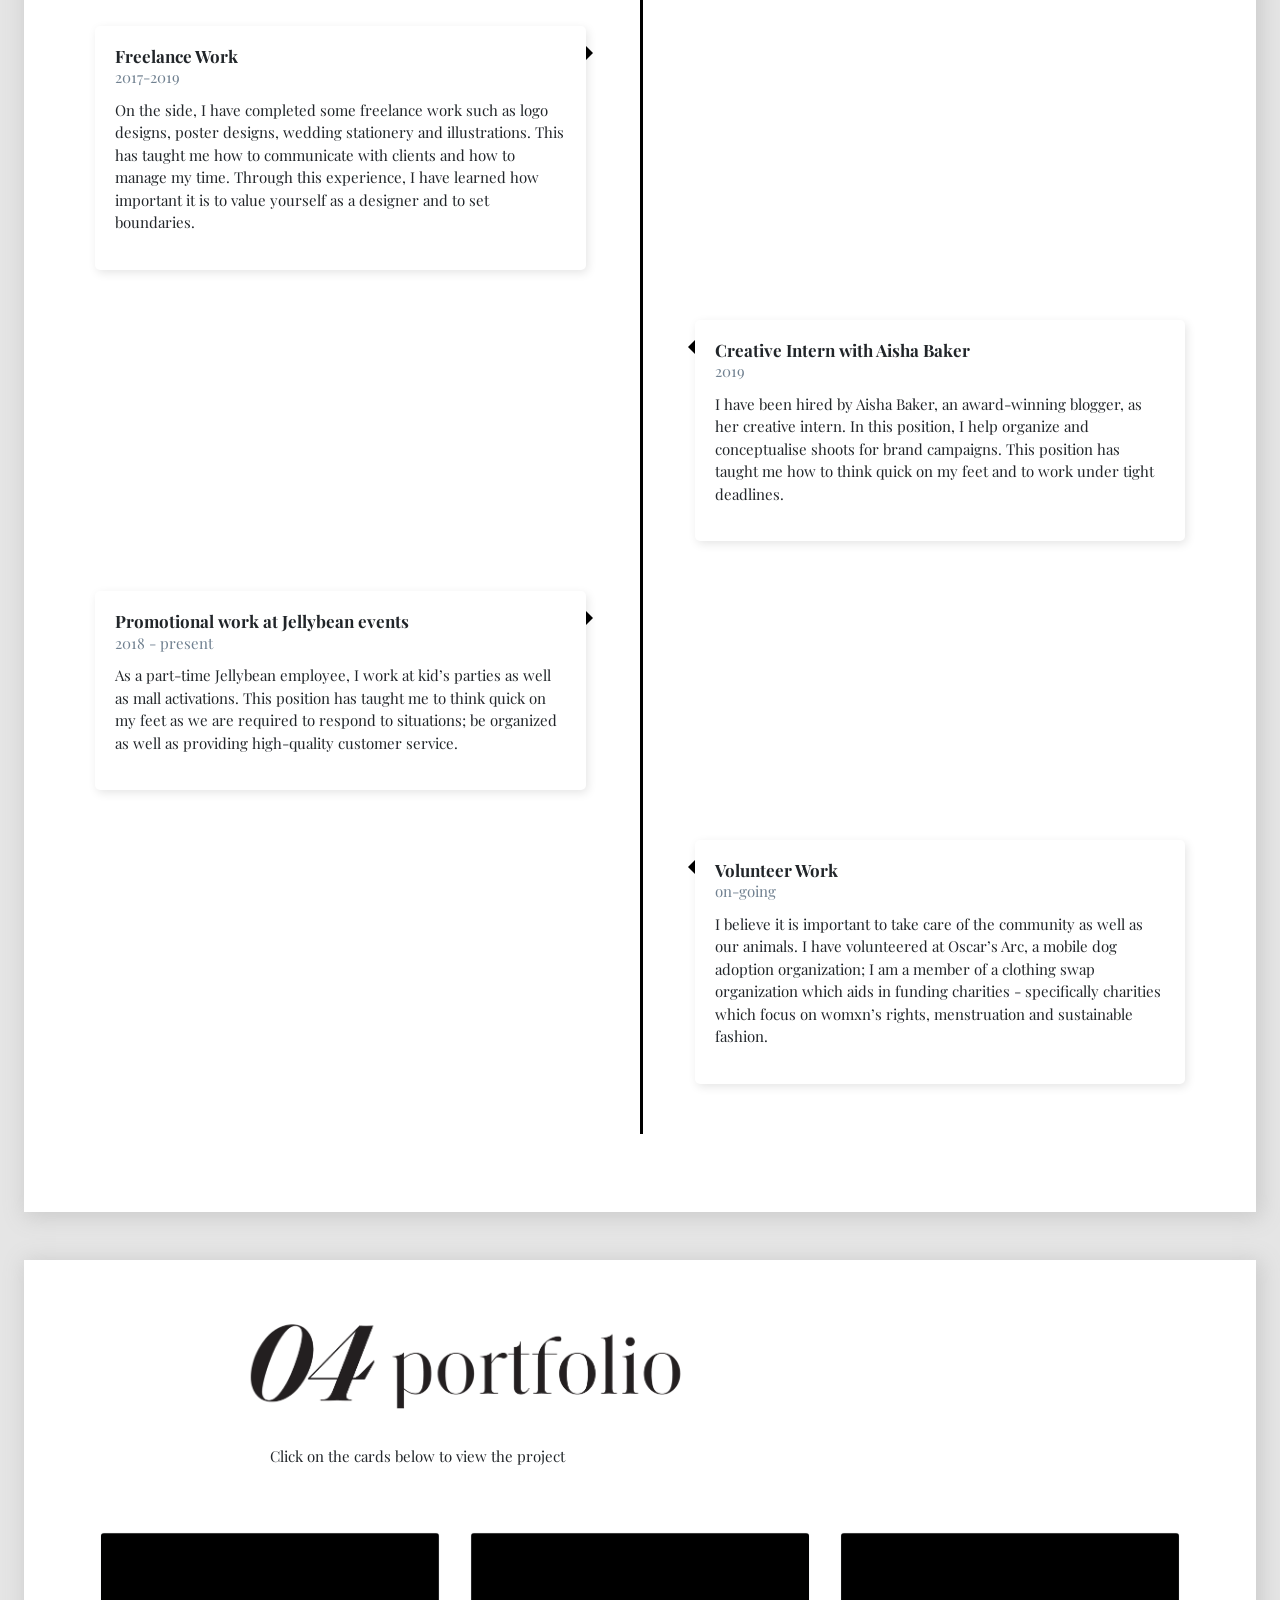
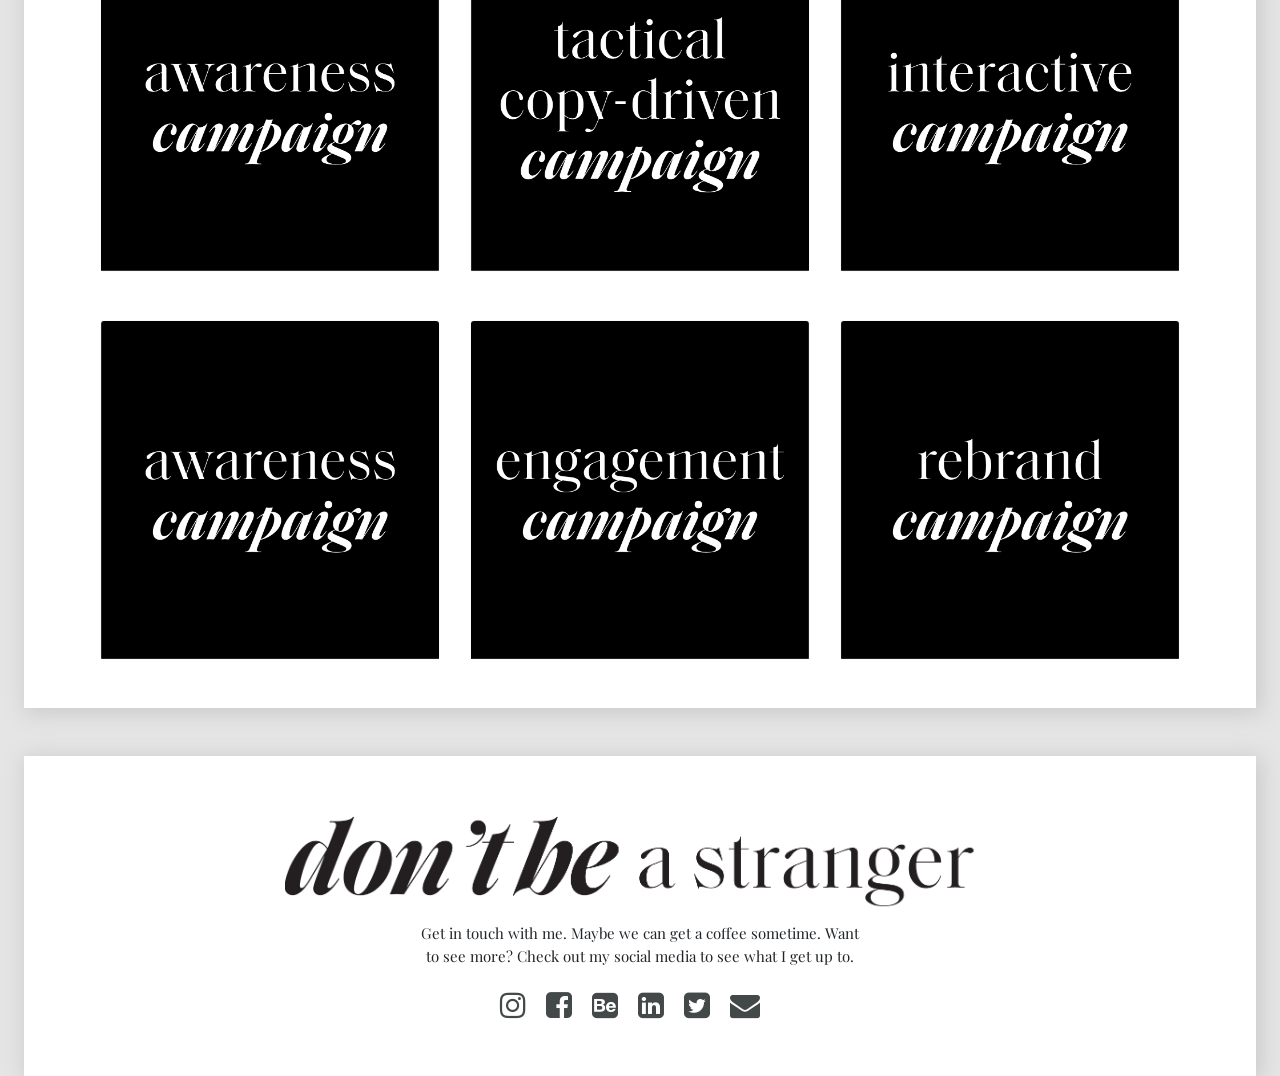
==== commit ceb9f261: "hd" ====
--- a/index.html
+++ b/index.html
@@ -131,7 +131,7 @@
                    
                   
 
-<img src="images/skills-02.png" height="100px">
+<img src="images/headings-07.png" height="100px" width="316.92px" class="img-fluid">
                           </div>
                  <div class="container mx-auto mt-4">
                      <div class="row">
@@ -317,7 +317,7 @@
                   <div class="white_bg pb-5 pt-5">
                       <div class="col-5 offset-3">
                      
-<img src="images/headings-01.png" height="100px">
+<img src="images/headings-01.png" height="100px" width="498.37px" class="img-fluid">
                           
                           </div>
                       <div class="row mt-5">
@@ -363,7 +363,7 @@
                   <div class="white_bg pb-5 pt-5">
                  
      <div class="col-6 offset-2">
- <img src="images/headings-02.png" height="100px">
+ <img src="images/headings-02.png" height="121.3px" width="536.76px" class="img-fluid">
                           </div>
 
 		<div class="container">
@@ -498,7 +498,7 @@
                  
      <div class="col-5 offset-2">
                      
-<img src="images/headings-03.png" height="100px">
+<img src="images/headings-03.png" height="121px" width="454px" class="img-fluid">
                           </div>
                       <div class="container">
                           <div class="row offset-2">
@@ -530,6 +530,11 @@
         <div class="modal-body">
              <h3>Zakiyya Karim &amp; Samantha Rall</h3>
           <img src="images/girlfluence_boards.png">
+             <div align="center" class="embed-responsive embed-responsive-16by9">
+    <video   class="embed-responsive-item" controls>
+        <source src="videos/video_girlfluence.mp4" type="video/mp4">
+    </video>
+</div>
         </div>
         
         <!-- Modal footer -->
@@ -566,6 +571,11 @@
         <div class="modal-body">
              <h3>Art direction &amp; copy: Zakiyya Karim</h3>
          <img src="images/tactical-ad-05.png">
+           <div align="center" class="embed-responsive embed-responsive-16by9">
+    <video   class="embed-responsive-item" controls>
+        <source src="videos/zakiyya_karim_tactical_advertising_rollout_video.mp4" type="video/mp4">
+    </video>
+</div>
         </div>
         
         <!-- Modal footer -->
@@ -745,7 +755,7 @@
                      <div class="container">
                       <div class="row">
                           
-  <img src="images/headings-04.png" height="100px" class="mx-auto">
+  <img src="images/headings-04.png" height="100px" width="710px" class="img-fluid mx-auto">
                           </div>
                       <div class="row">
                            <div class="col-md-5 mx-auto">
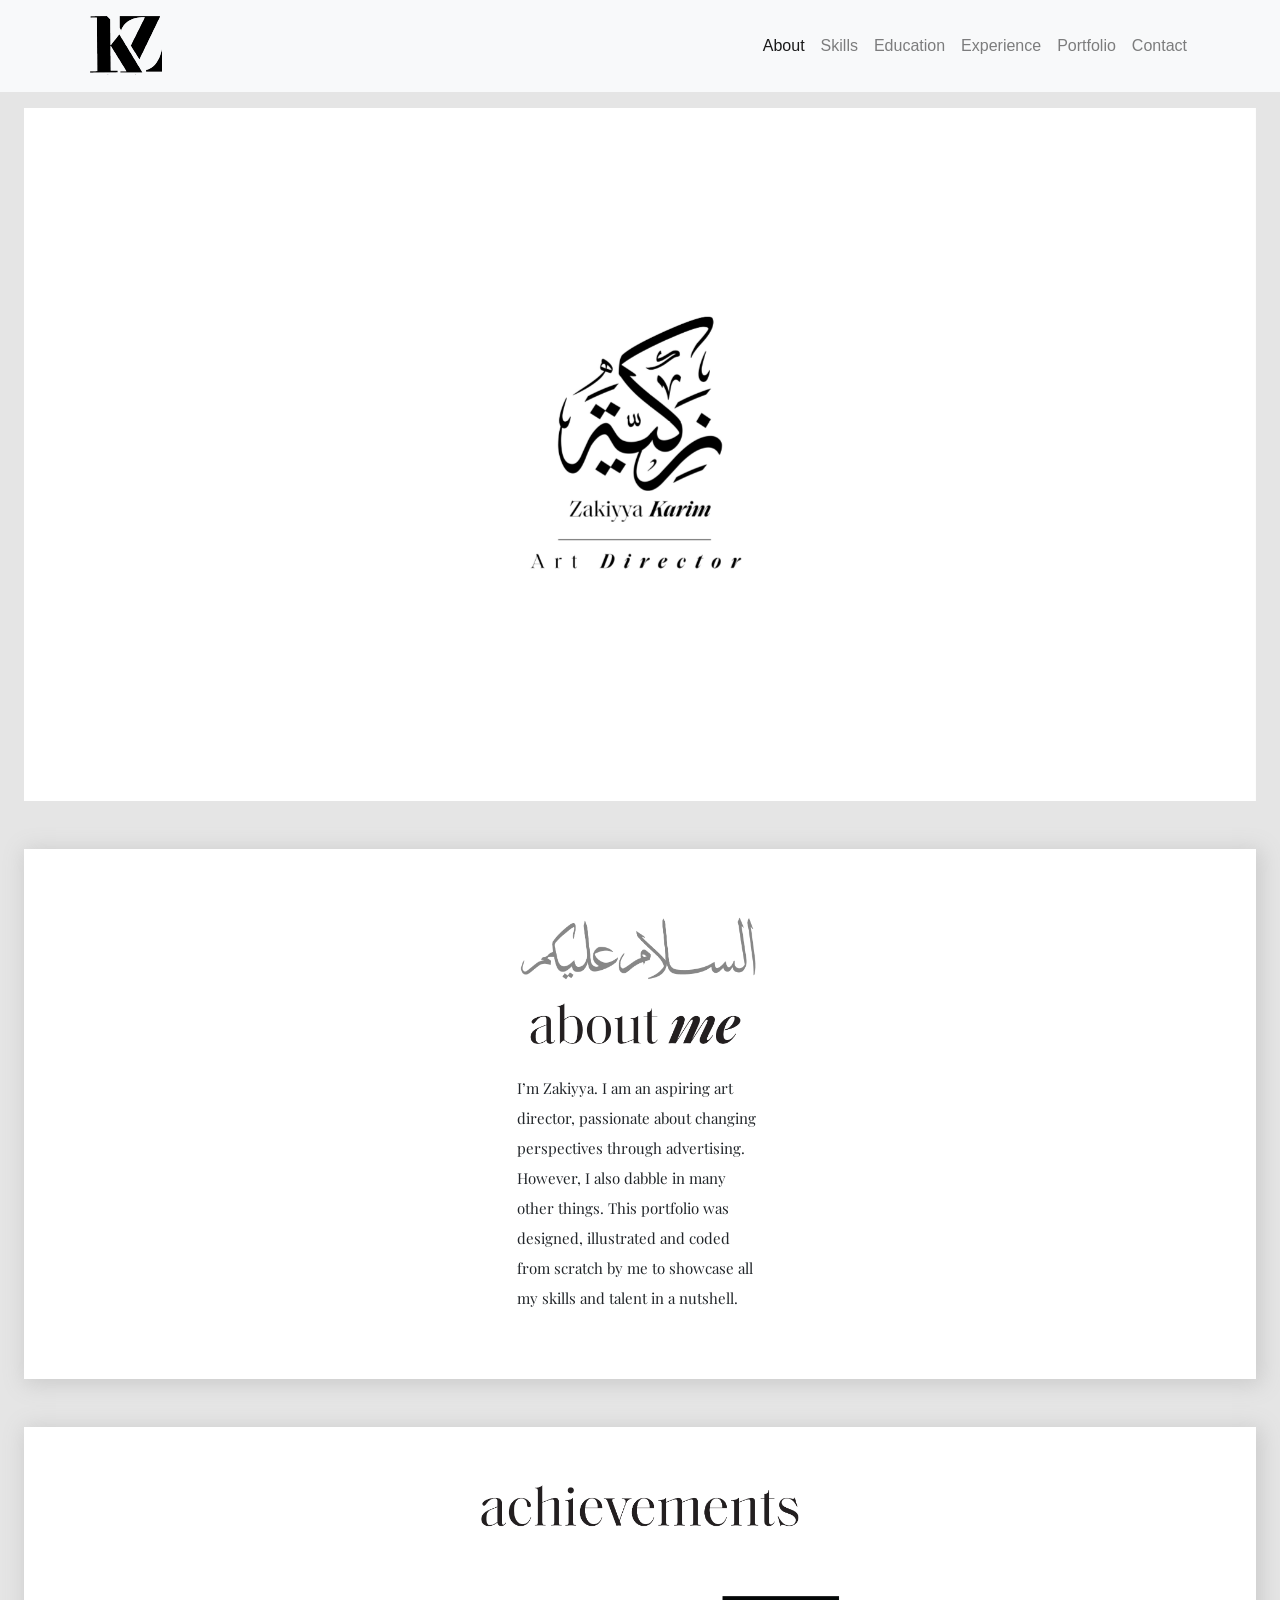
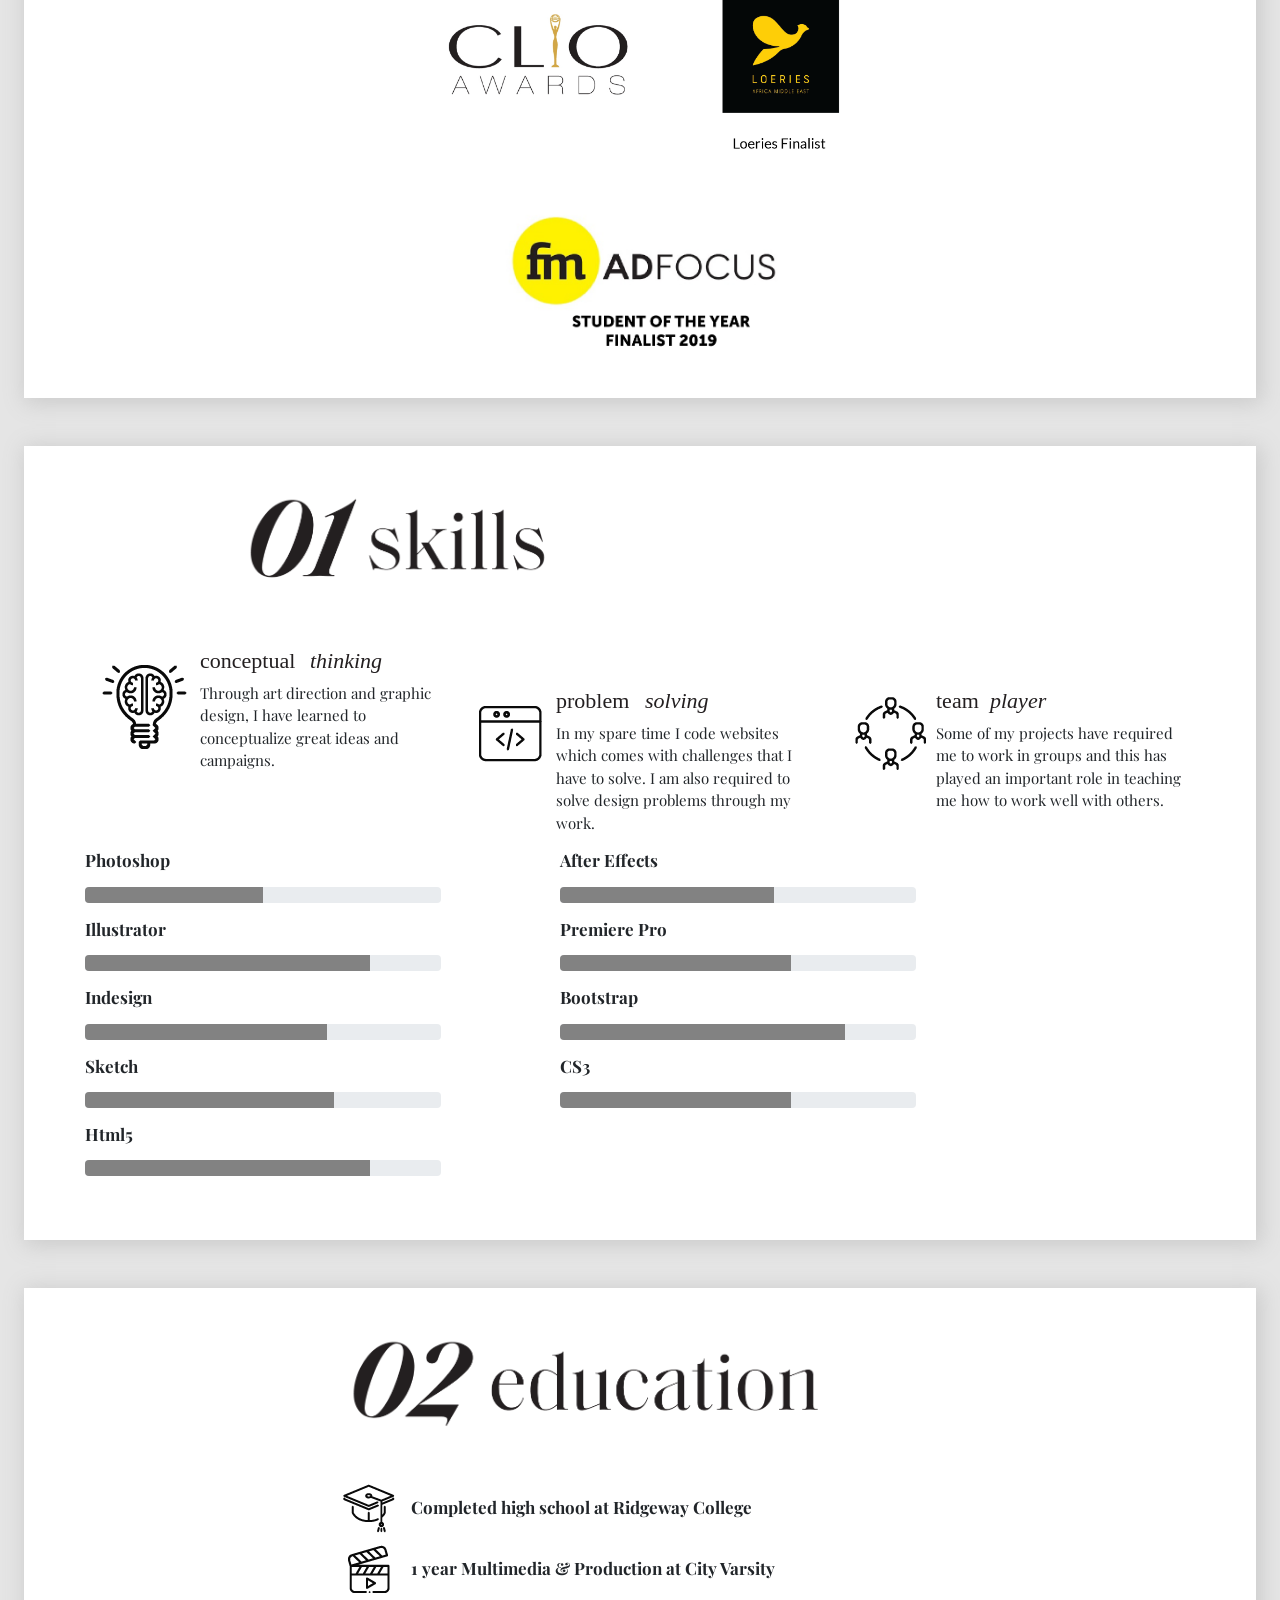
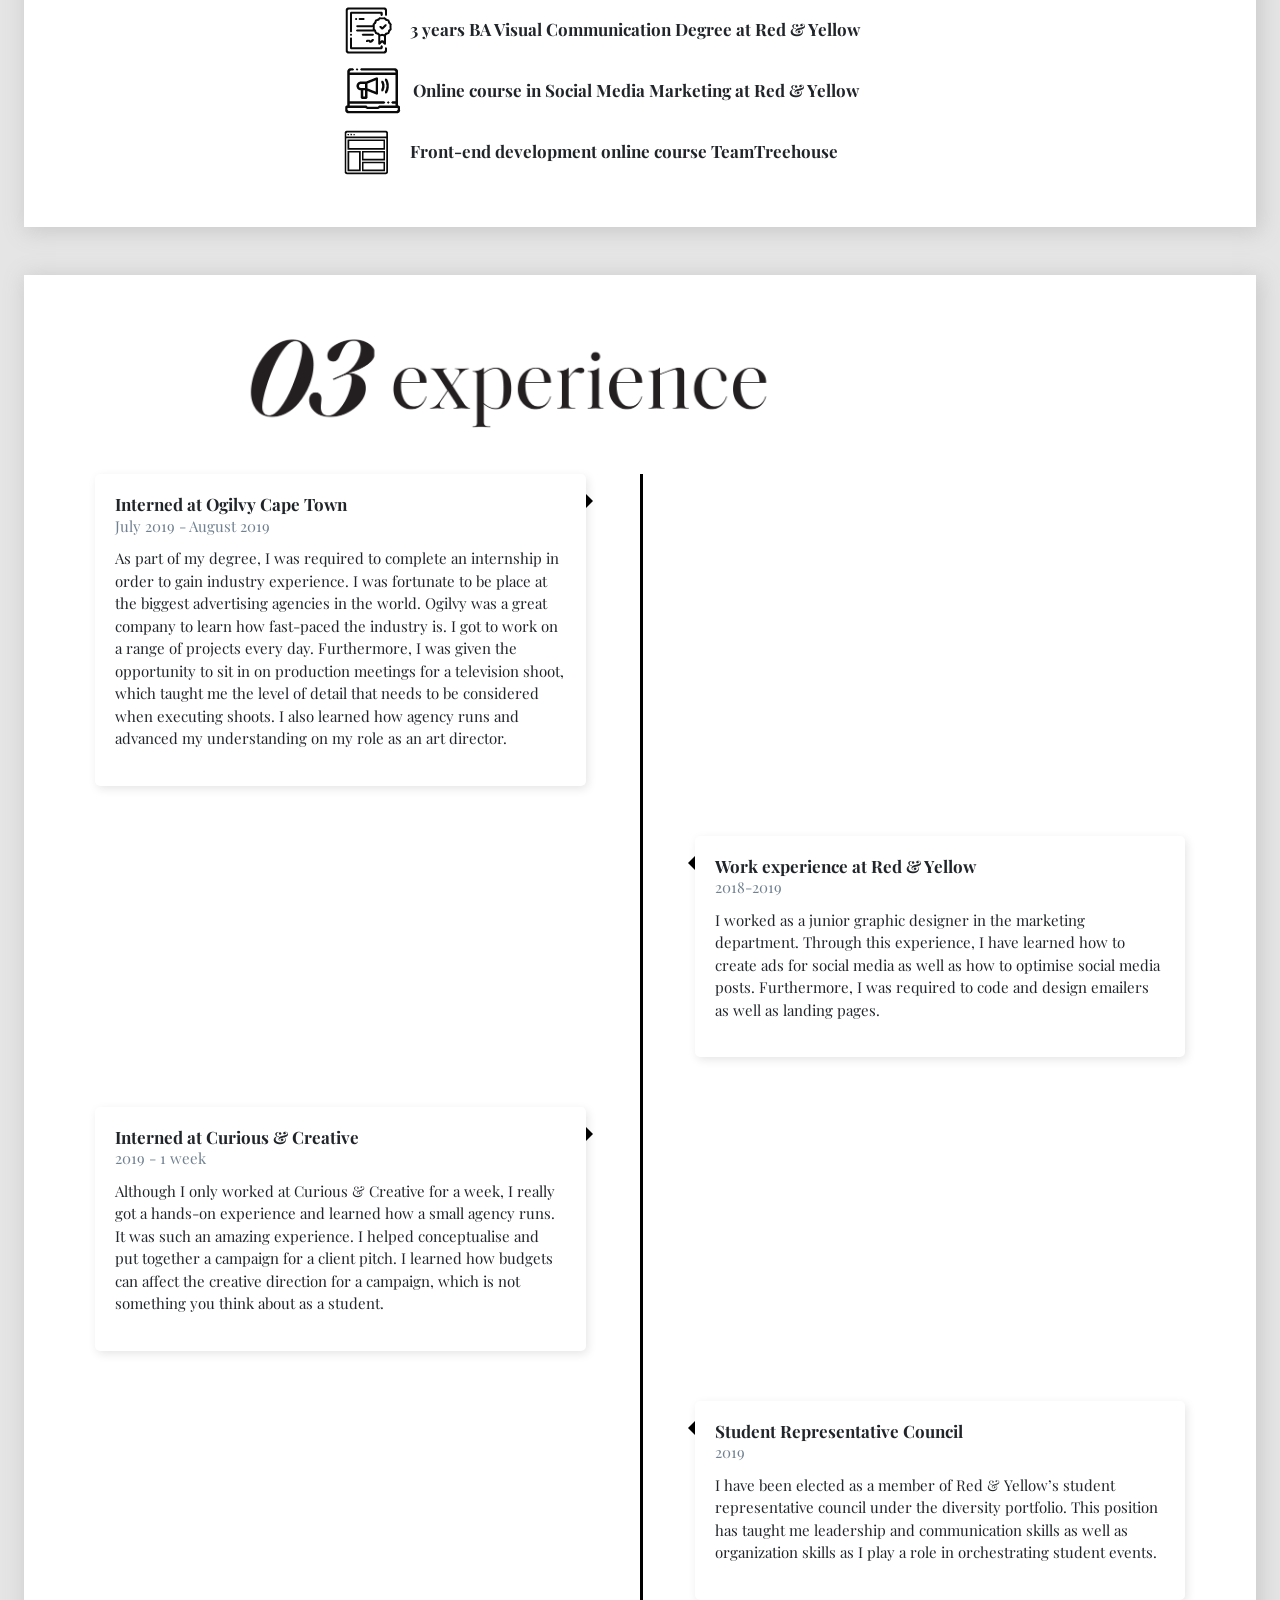
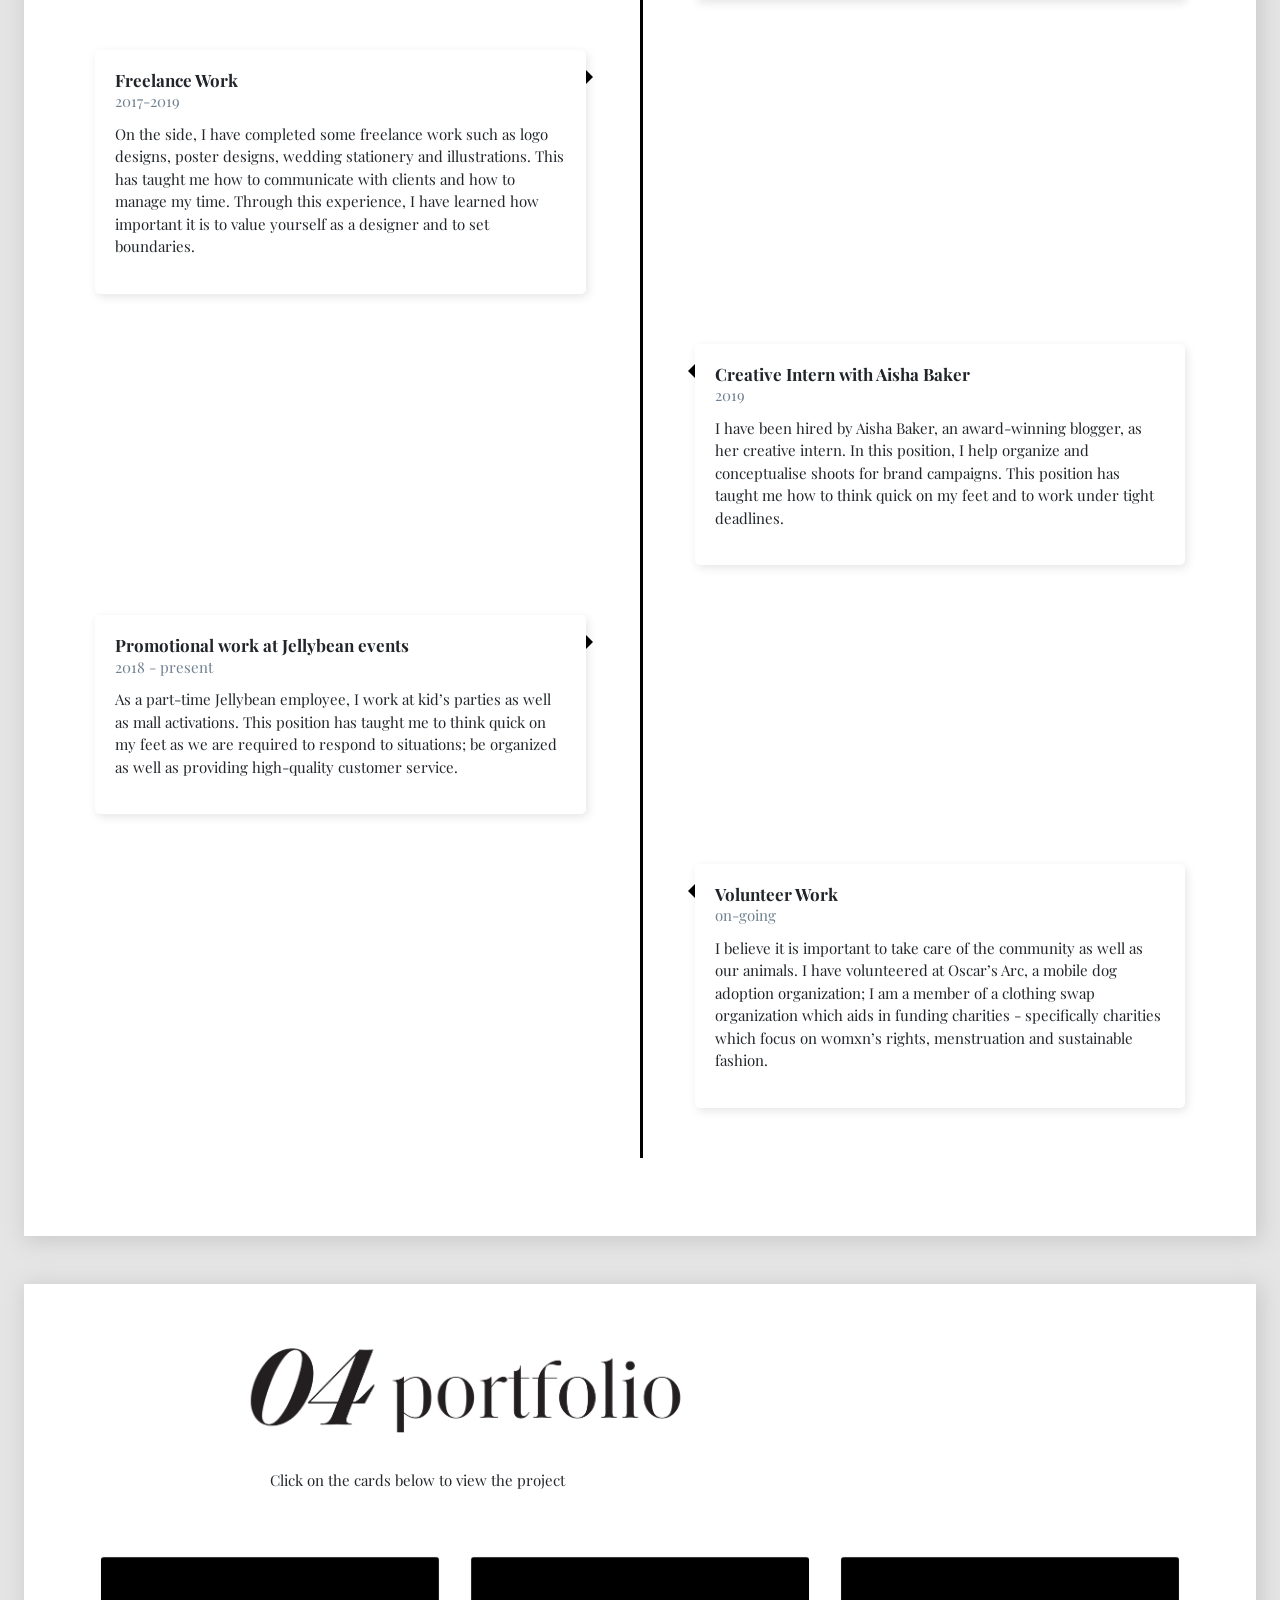
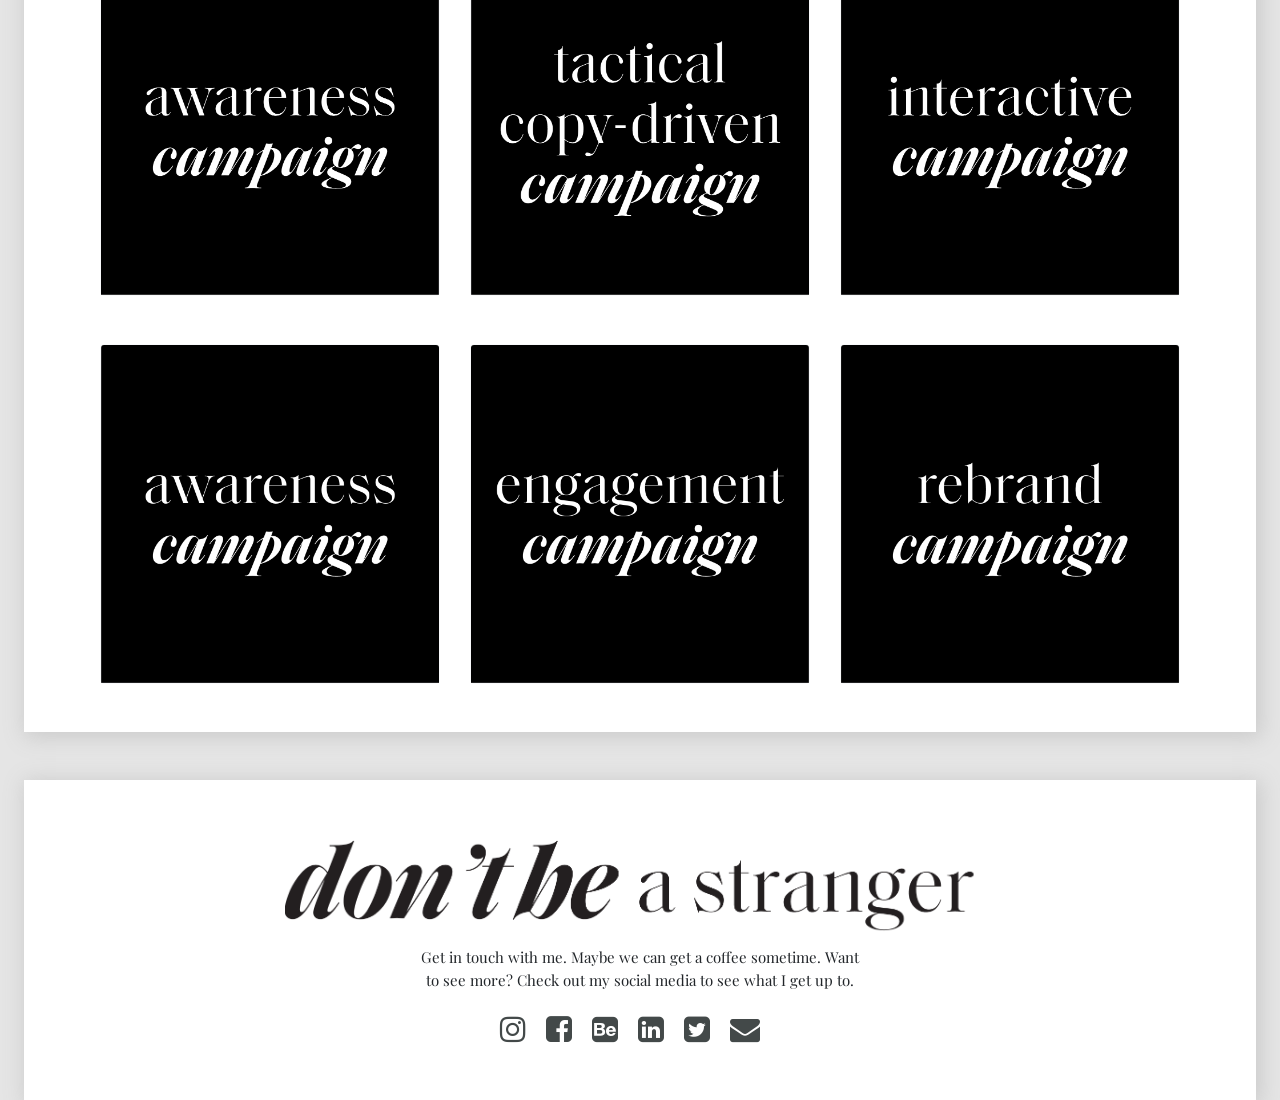
==== commit 4c29a973: "d" ====
--- a/index.html
+++ b/index.html
@@ -133,7 +133,7 @@
 
 <img src="images/headings-07.png" height="100px" width="316.92px" class="img-fluid">
                           </div>
-                 <div class="container mx-auto mt-4">
+                 <div class="container mx-auto mt-5">
                      <div class="row">
             <div class="col-md-4 mt-2">
                <img src="images/icons/brain-01.png" style="float: left; margin-bottom:50px">
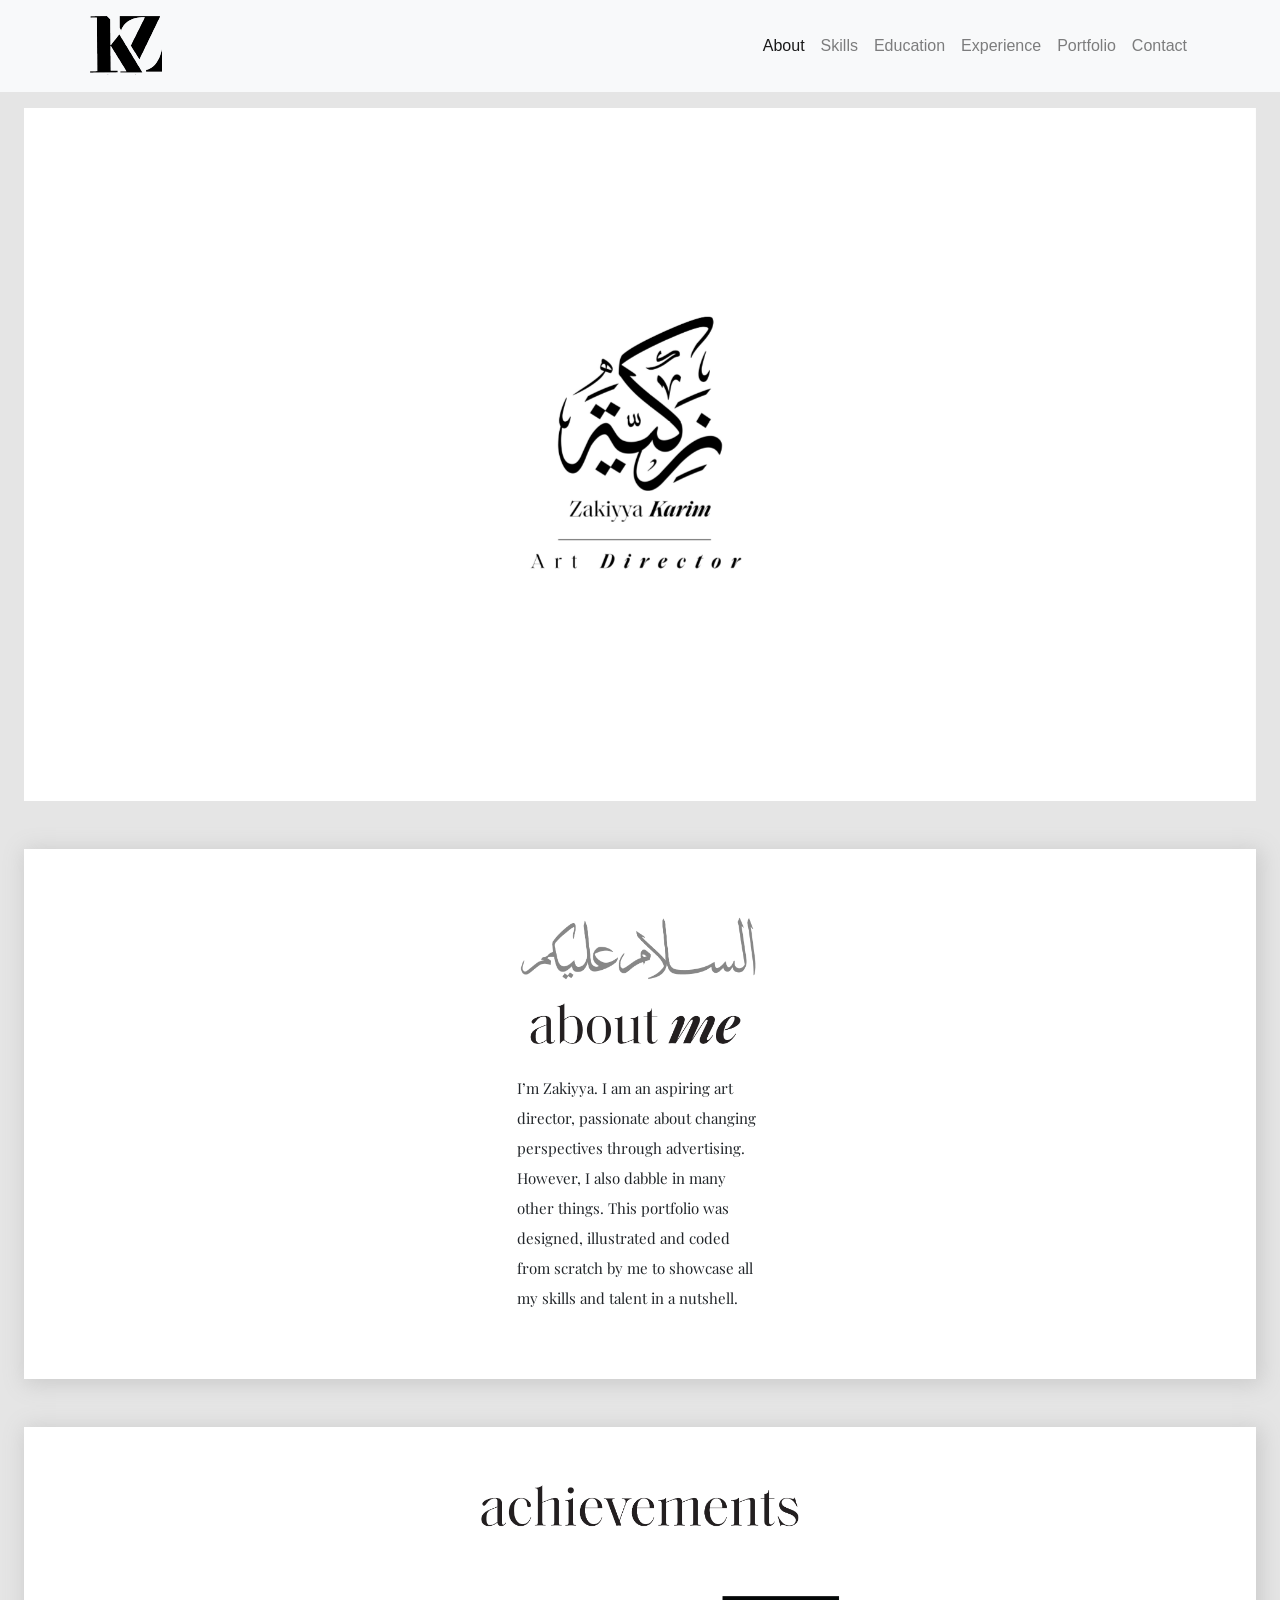
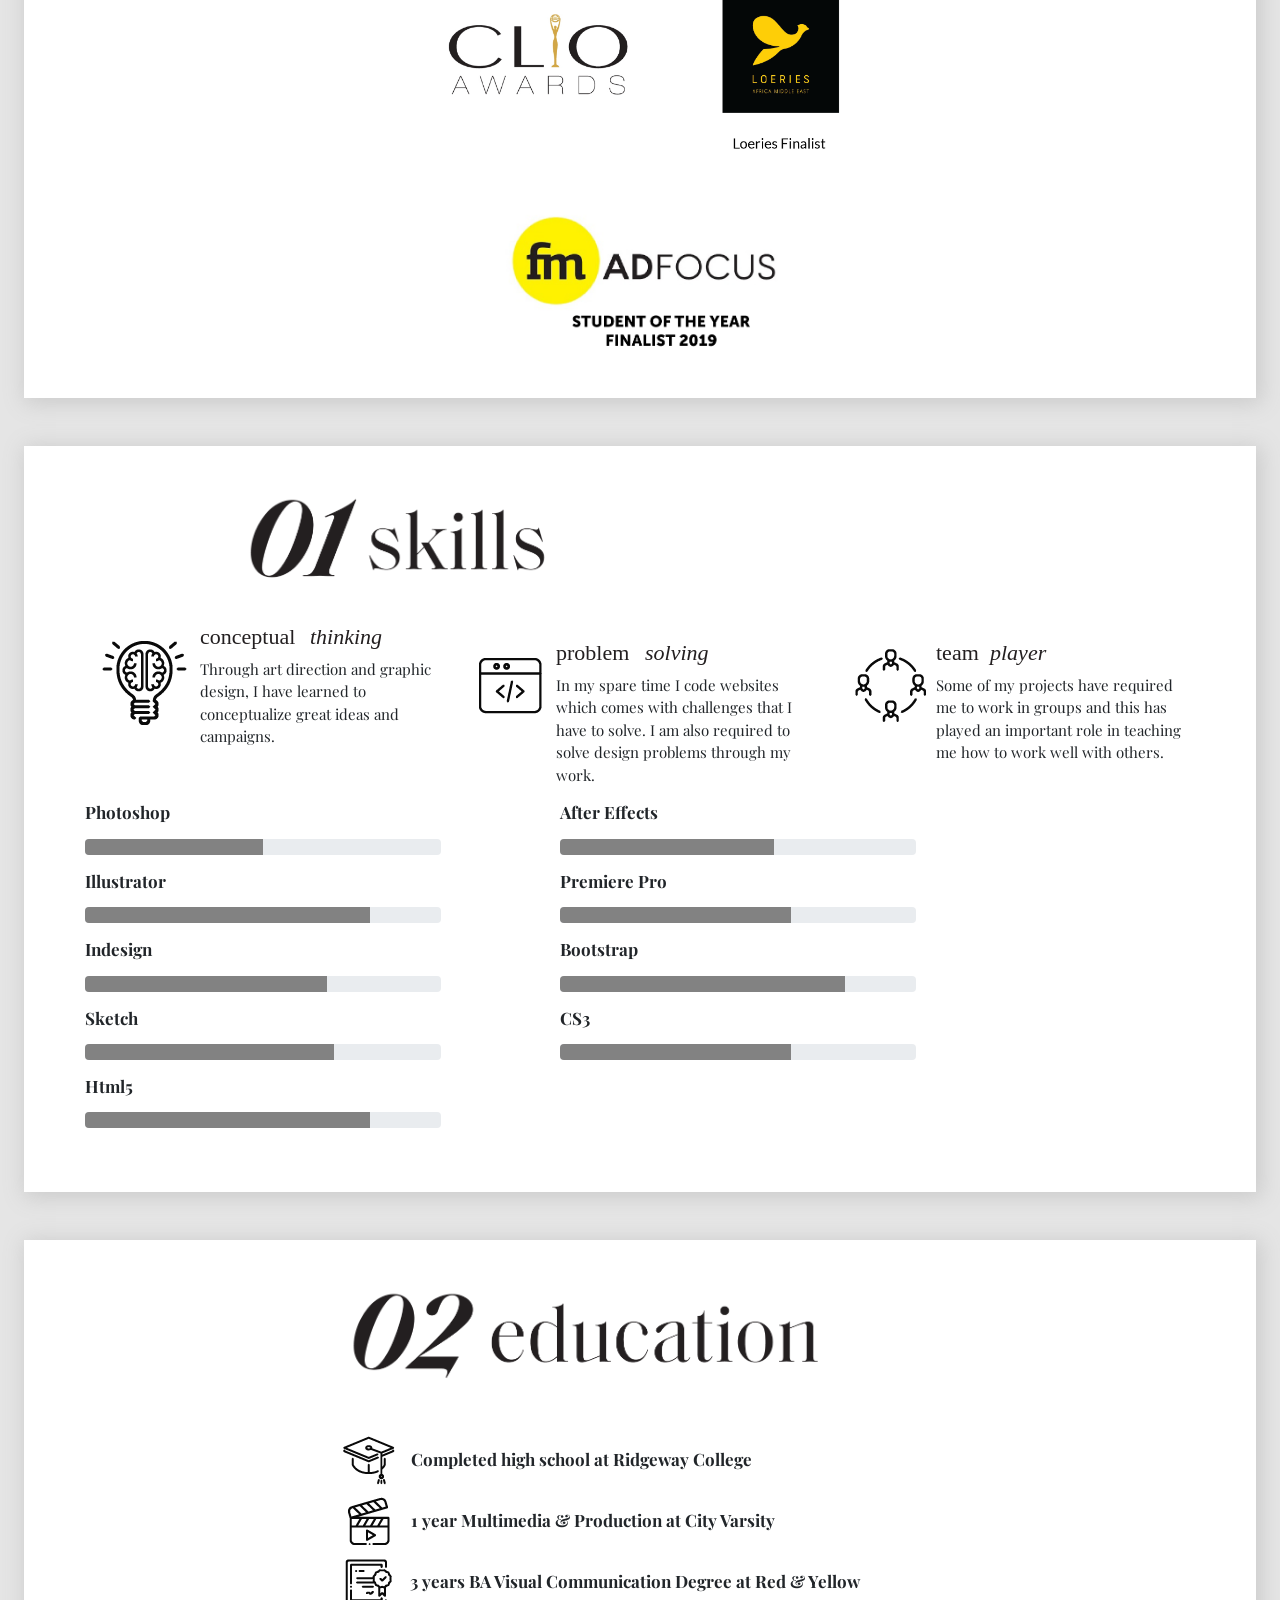
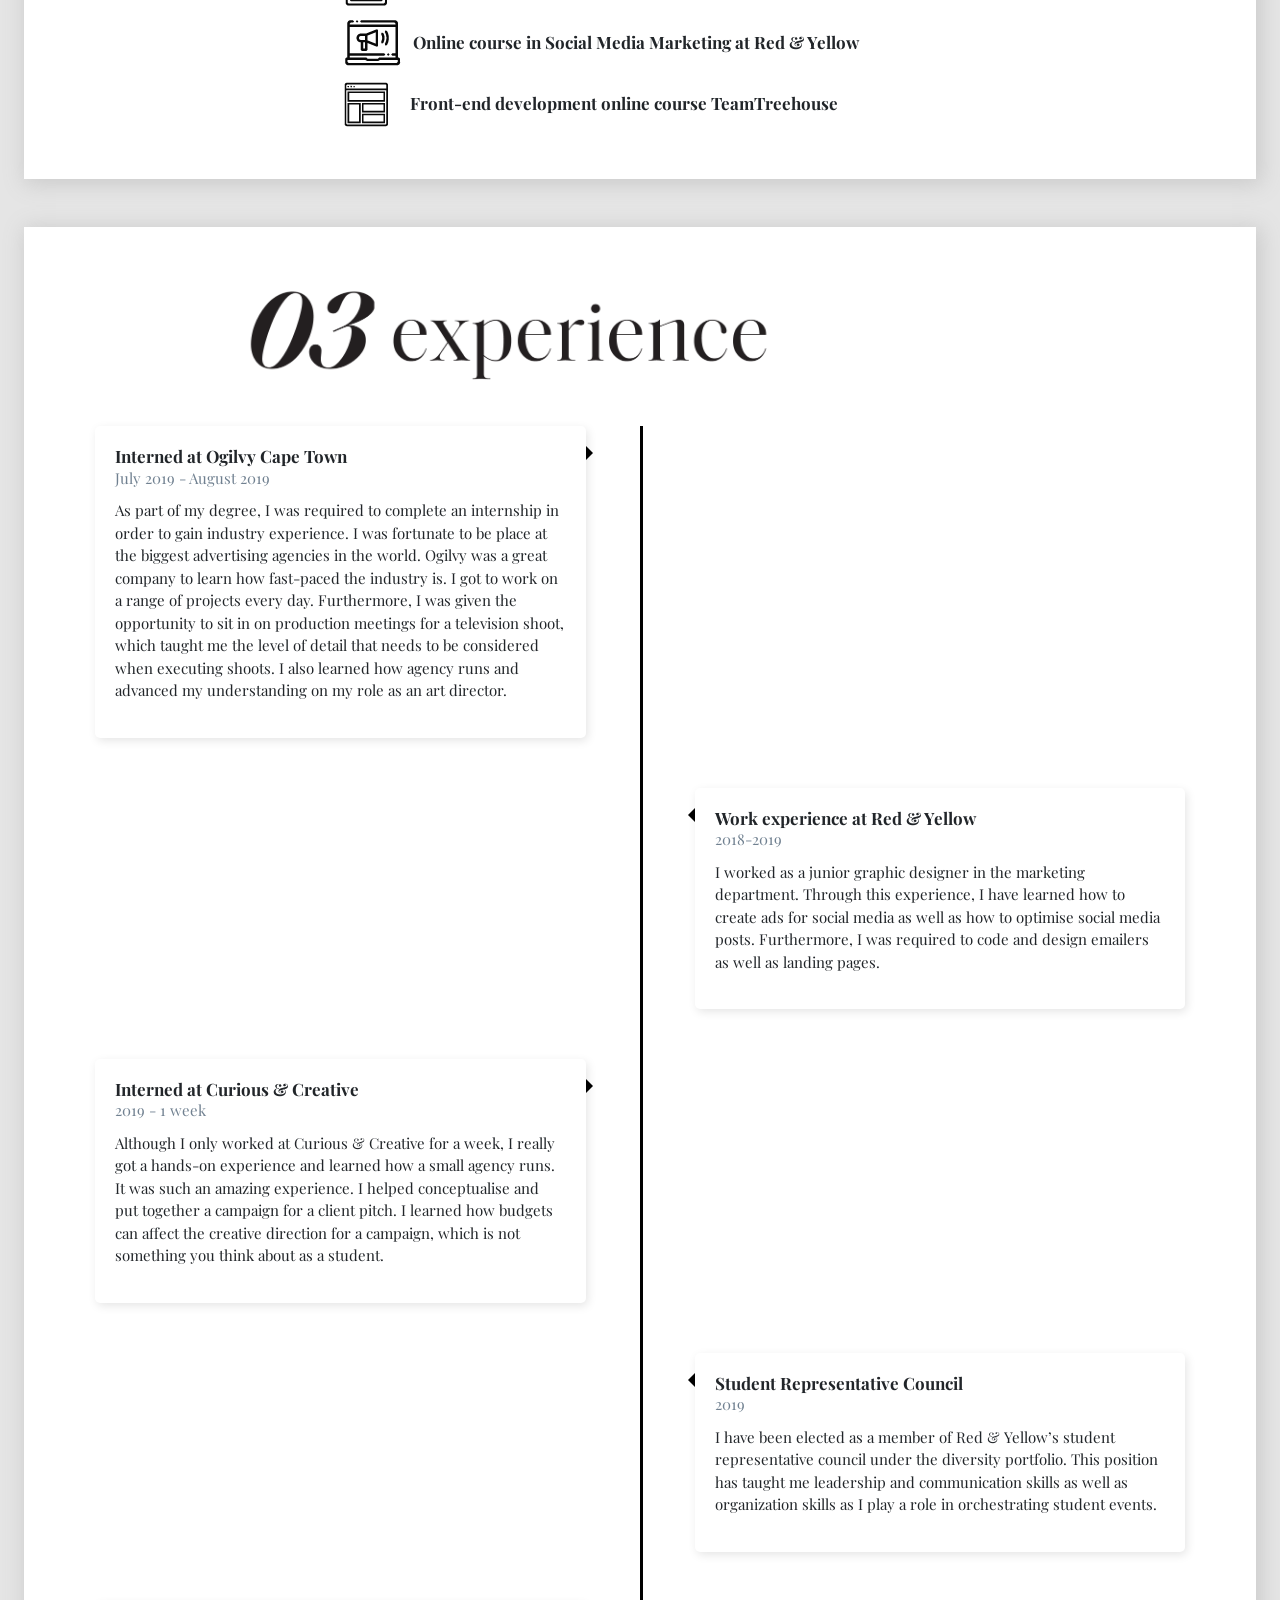
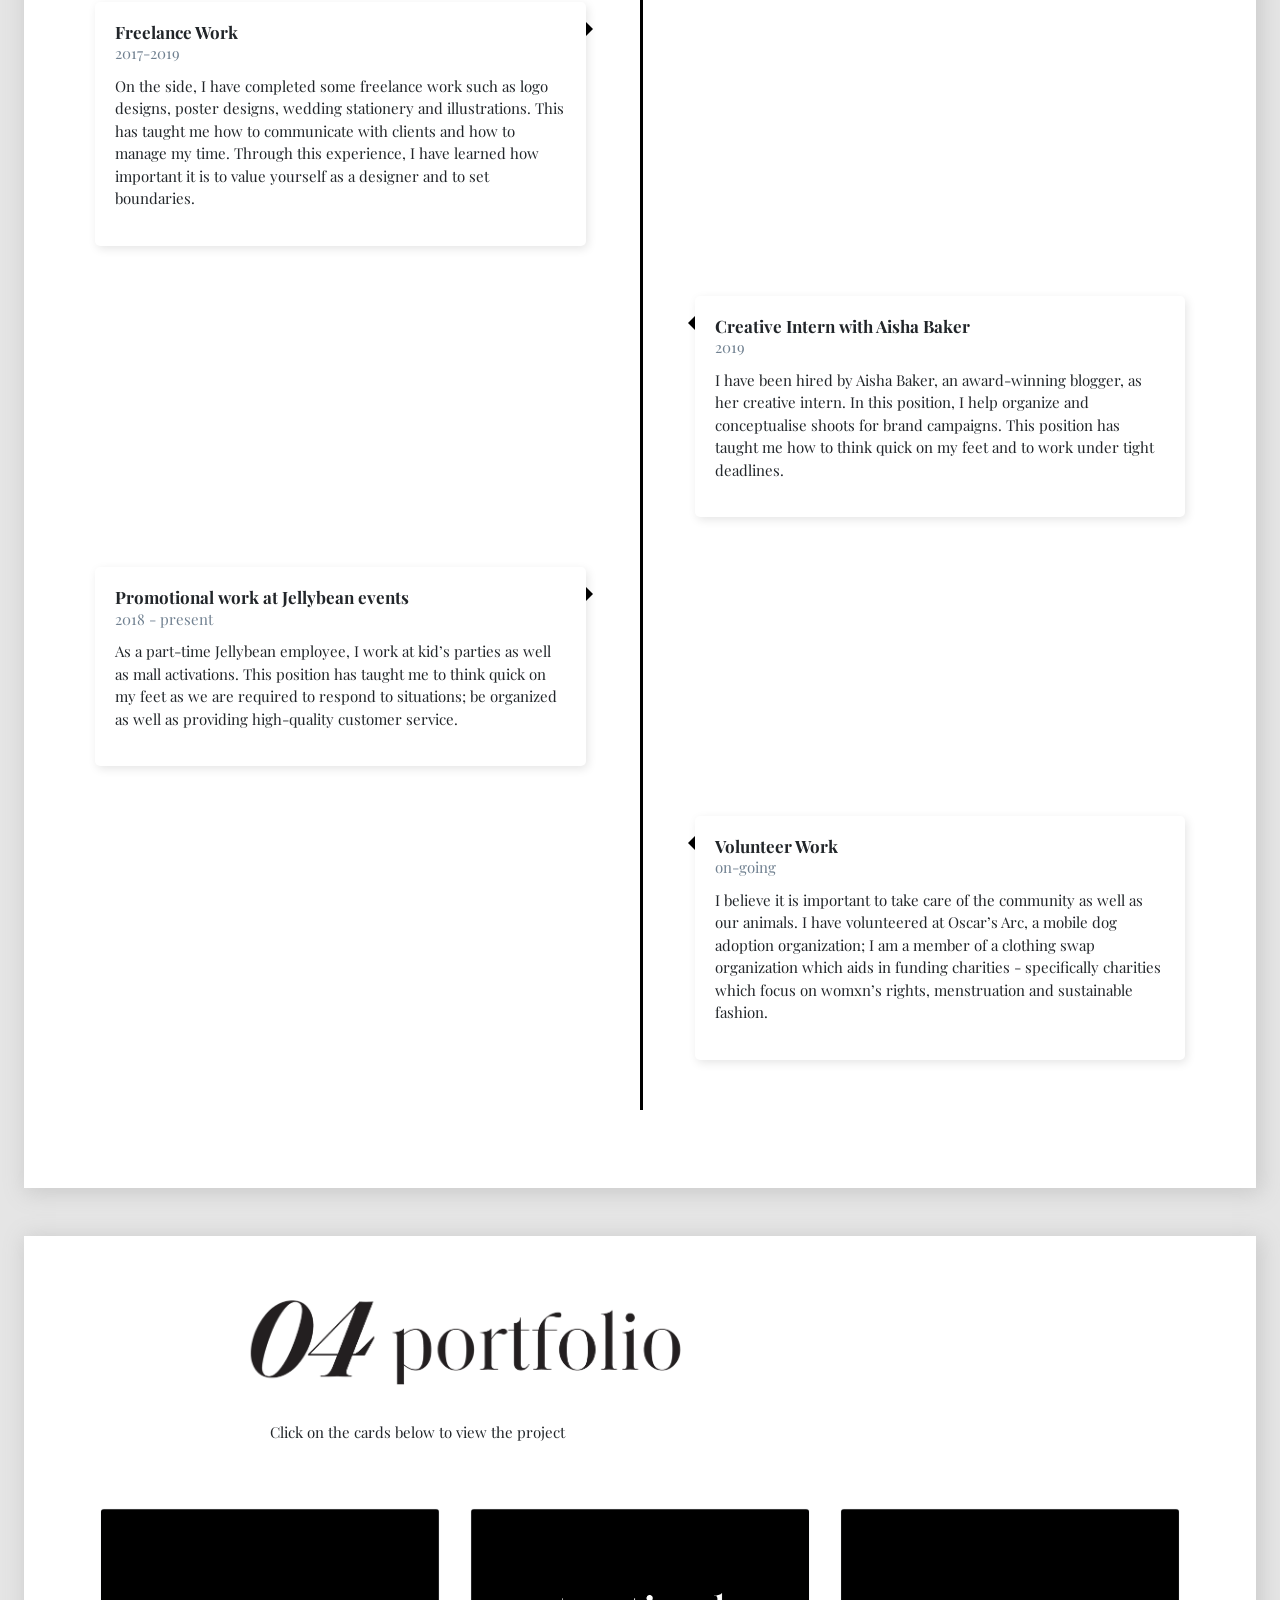
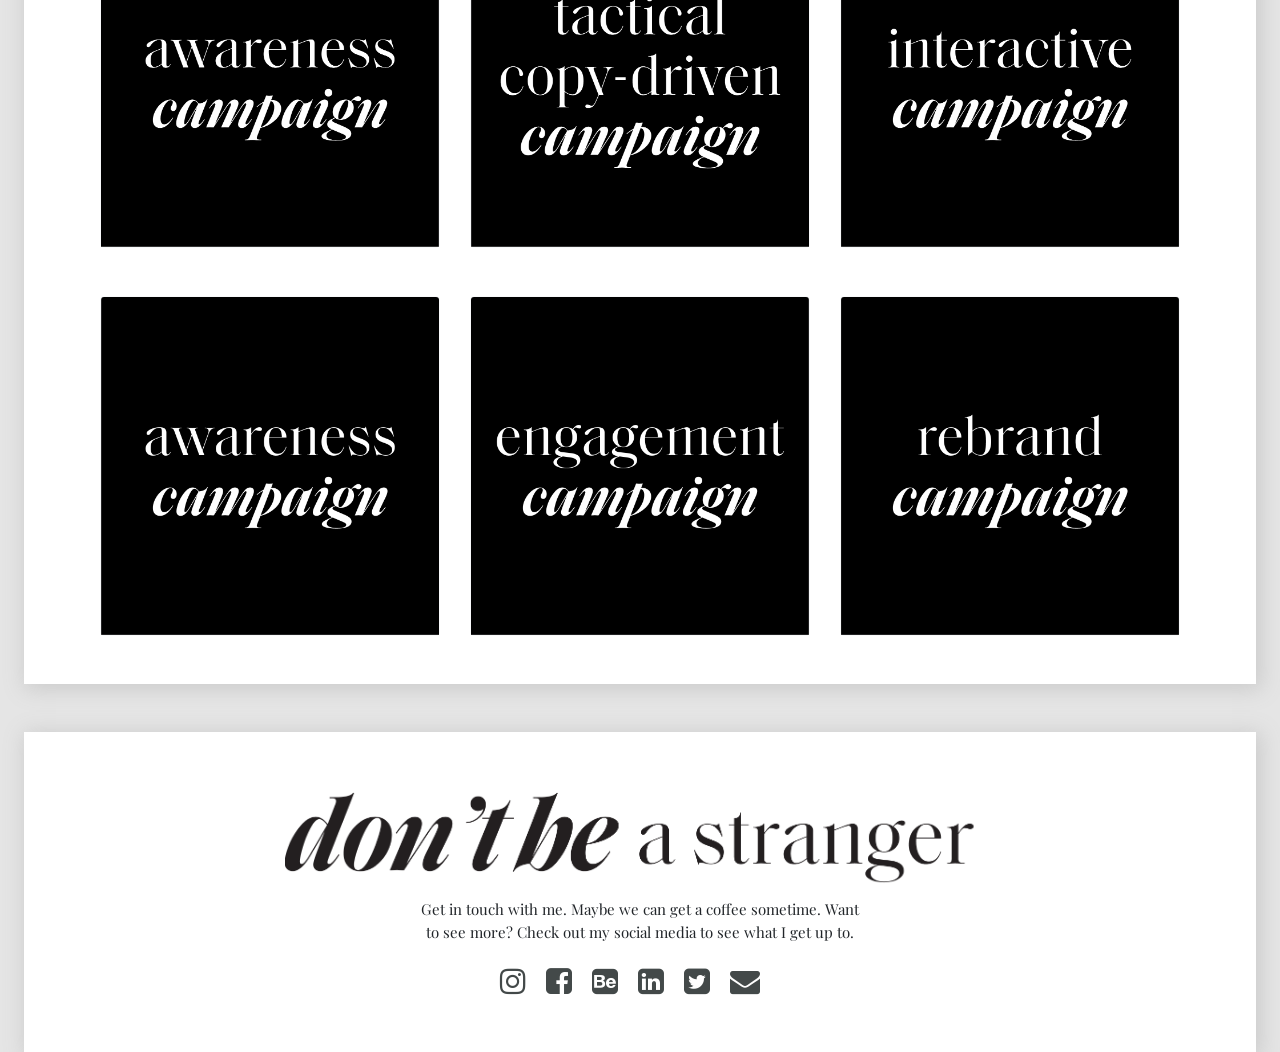
==== commit 216402cc: "sd" ====
--- a/index.html
+++ b/index.html
@@ -133,7 +133,7 @@
 
 <img src="images/headings-07.png" height="100px" width="316.92px" class="img-fluid">
                           </div>
-                 <div class="container mx-auto mt-5">
+                 <div class="container mx-auto mt-4">
                      <div class="row">
             <div class="col-md-4 mt-2">
                <img src="images/icons/brain-01.png" style="float: left; margin-bottom:50px">
@@ -152,7 +152,7 @@
 </svg>
                          <p class="mt-2">Through art direction and graphic design, I have learned to conceptualize great ideas and campaigns.</p>
                </div>
-                         <div class=" col-md-4 mt-5">
+                         <div class=" col-md-4 mt-4">
                <img src="images/icons/code-01.png" style="float: left; margin-bottom:50px">
                 <svg width="157px" height="22px" viewBox="0 0 157 22" version="1.1" xmlns="http://www.w3.org/2000/svg" xmlns:xlink="http://www.w3.org/1999/xlink">
     <g id="Welcome" stroke="none" stroke-width="1" fill="none" fill-rule="evenodd" font-size="22">
@@ -167,7 +167,7 @@
     </g></svg>
                          <p class="mt-2">In my spare time I code websites which comes with challenges that I have to solve. I am also required to solve design problems through my work.</p>
                </div>
-                         <div class="col-md-4 mt-5">
+                         <div class="col-md-4 mt-4">
                <img src="images/icons/team-01.png" style="float: left; margin-bottom:50px;">                
 
                              <svg width="114px" height="22px" viewBox="0 0 114 22" version="1.1" xmlns="http://www.w3.org/2000/svg" xmlns:xlink="http://www.w3.org/1999/xlink">
@@ -754,8 +754,10 @@
                   <div class="white_bg pb-5 pt-5">
                      <div class="container">
                       <div class="row">
+                          <div class="mx-auto">
                           
-  <img src="images/headings-04.png" height="100px" width="710px" class="img-fluid mx-auto">
+  <img src="images/headings-04.png" height="100px" width="710px" class="img-fluid">
+                              </div>
                           </div>
                       <div class="row">
                            <div class="col-md-5 mx-auto">
